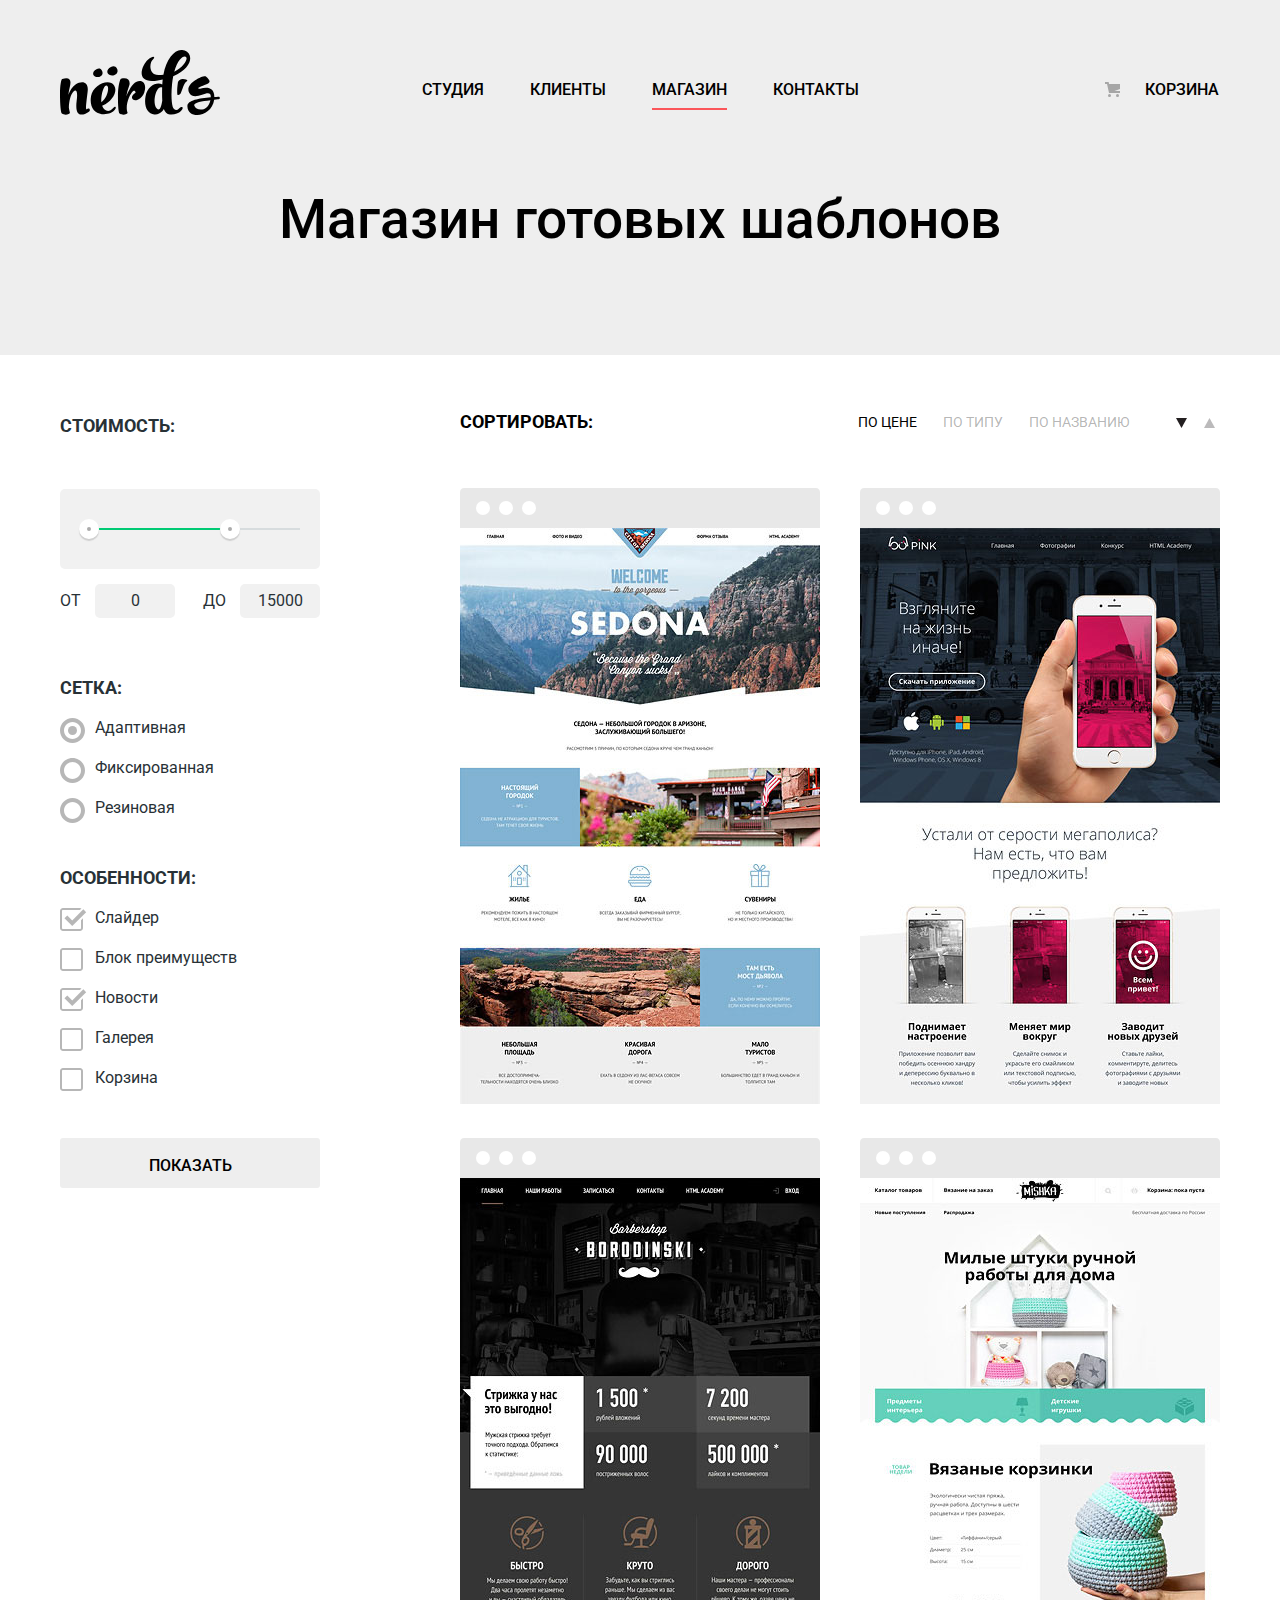
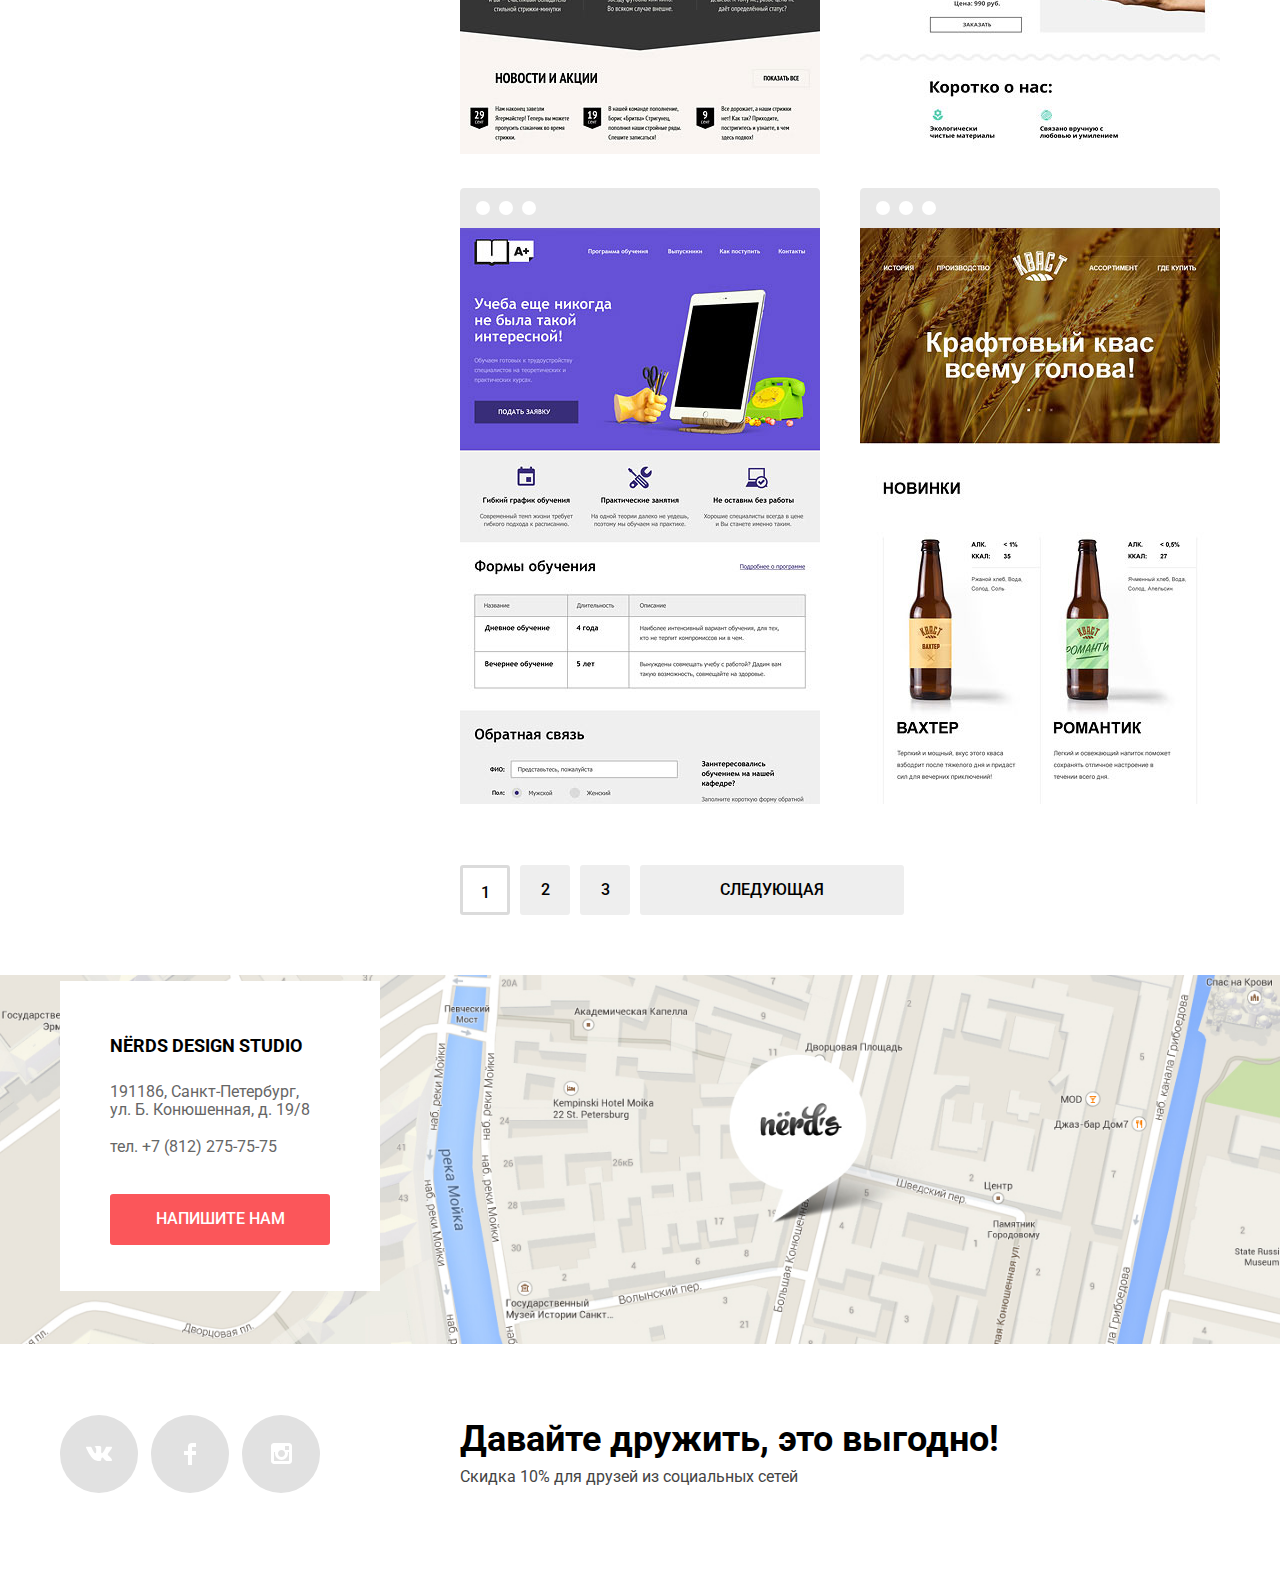
==== shop.html @ c15daa68 "+" ====
<!DOCTYPE html>
<html lang="ru">
	<head>
		<meta charset="utf-8">
		<title>HTML Academy: Нёрдс</title>
		<link href="https://fonts.googleapis.com/css?family=Roboto:400,500,700&amp;subset=cyrillic" rel="stylesheet">
		<link rel="stylesheet" href="css/normalize.css">
		<link href="css/style.css" rel="stylesheet">
	</head>
	<body>
		<header class="main-header">
			<nav class="main-navigation container">
				<a class="logo" href="index.html">
					<img src="img/index_logo.svg" width="160" height="65" alt="Логотип дизайн-студии Нёрдс">
				</a>
				<ul class="site-navigation">
					<li><a href="info.html">Студия</a></li>
					<li><a href="customers.html">Клиенты</a></li>
					<li class="site-navigation-current"><a>Магазин</a></li>
					<li><a href="contacts.html">Контакты</a></li>
				</ul>
				<ul class="user-navigation">
					<li>
						<a class="basket" href="basket.html">Корзина</a>
					</li>
				</ul>
			</nav>
		</header>

		<main>
			<div class="grey">
				<h1>Магазин готовых шаблонов</h1>
			</div>
			<div class="inner container">
				<section class="filters">
					<h2 class="visually-hidden">Фильтр товаров</h2>
					<form class="filter" method="get" action="http://echo.htmlacademy.ru">
						<fieldset>
							<legend>Стоимость:</legend>
							<div class="range-filter">
								<div class="range-controls">
									<div class="scale">
										<div class="bar" style="margin-left: 7%; width: 57%"></div>
									</div>
									<div class="toggle toggle-min"></div>
									<div class="toggle toggle-max"></div>
								</div>
								<div class="price-controls">
									<label class="min-price">от <input name="min-price" type="text" value="0"></label>
									<label class="max-price">до <input name="max-price" type="text" value="15000"></label>
								</div>
							</div>
						</fieldset>
						<fieldset>
							<legend>Сетка:</legend>
							<ul class="filter-option">
								<li>
									<input class="filter-input filter-input-radio" id="filter-adaptation" type="radio" name="grid" value="adaptation" checked>
									<label for="filter-adaptation" tabindex="0">Адаптивная</label>
								</li>
								<li>
									<input class="filter-input filter-input-radio" id="filter-fixed" type="radio" name="grid" value="fixed">
									<label for="filter-fixed" tabindex="0">Фиксированная</label>
								</li>
								<li>
									<input class="filter-input filter-input-radio" id="filter-stretchy" type="radio" name="grid" value="stretchy">
									<label for="filter-stretchy" tabindex="0">Резиновая</label>
								</li>
							</ul>
						</fieldset>
						<fieldset>
							<legend>Особенности:</legend>
							<ul class="filter-option">
								<li>
									<input class="filter-input filter-input-checkbox" id="filter-slider" type="checkbox" name="slider" checked>
									<label for="filter-slider" tabindex="0">Слайдер</label>
								</li>
								<li>
									<input class="filter-input filter-input-checkbox" id="filter-advantages" type="checkbox" name="advantages">
									<label for="filter-advantages" tabindex="0">Блок преимуществ</label>
								</li>
								<li>
									<input class="filter-input filter-input-checkbox" id="filter-news" type="checkbox" name="news" checked>
									<label for="filter-news" tabindex="0">Новости</label>
								</li>
								<li>
									<input class="filter-input filter-input-checkbox" id="filter-gallery" type="checkbox" name="gallery">
									<label for="filter-gallery" tabindex="0">Галерея</label>
								</li>
								<li>
									<input class="filter-input filter-input-checkbox" id="filter-basket" type="checkbox" name="basket">
									<label for="filter-basket" tabindex="0">Корзина</label>
								</li>
							</ul>
						</fieldset>
						<button type="submit" class="filter-button button">Показать</button>
					</form>
				</section>
			
				<section class="catalog">
					<h2 class="visually-hidden">Список шаблонов сайтов</h2>
					<div class="sorting">
						<b>Сортировать:</b>
						<a class="sorting-current">по цене</a>
						<a href="#">по типу</a>
						<a href="#">по названию</a>
						<button class="sorting-down sorting-current" type="button"><span class="visually-hidden">По убыванию</span></button>
						<button class="sorting-up" type="button"><span class="visually-hidden">По возрастанию</span></button>
					</div>
					<ul class="catalog-list">
						<li class="catalog-item">
							<span></span>
							<img src="img/sedona_preview.jpg" width="360" height="576" alt="шаблон сайта Sedona">
							<div class="catalog-buy-item">
								<h3><a href="#">Sedona</a></h3>
								<p>
								Информационный сайт для туристов
								</p>
								<p class="button button-price">9 900 руб.</p>
							</div>
						</li>
						<li class="catalog-item">
							<span></span>	
							<img src="img/pink_app_preview.jpg" width="360" height="576" alt="шаблон сайта Pink App">
							<div class="catalog-buy-item">
								<h3><a href="#">Pink</a></h3>
								<p>Продуктовый лендинг приложения для iOS и Android</p>
								<p class="button button-price">9 900 руб.</p>
							</div>
						</li>
						<li class="catalog-item">
							<span></span>
							<img src="img/barbershop_preview.jpg" width="360" height="576" alt="шаблон сайта Barbershop">
							<div class="catalog-buy-item">
								<h3><a href="#">Barbershop</a></h3>
								<p>Сайт салоны красоты. Для мужчин, да.
								</p>
								<p class="button button-price">9 900 руб.</p>
							</div>
						</li>
						<li class="catalog-item">
							<span></span>
							<img src="img/mishka_preview.jpg" width="360" height="576" alt="шаблон сайта Mishka">
							<div class="catalog-buy-item">
								<h3><a href="#">Mishka</a></h3>
								<p>
								Интернет-магазин вязанных игрушек
								</p>
								<p class="button button-price">9 900 руб.</p>
							</div>
						</li>
						<li class="catalog-item">
							<span></span>
							<img src="img/a_plus_preview.jpg" width="360" height="576" alt="шаблон сайта A Plus">
							<div class="catalog-buy-item">
								<h3><a href="#">A Plus</a></h3>
								<p>
								Лендинг курсов повышения квалификации
								</p>
								<p class="button button-price">9 900 руб.</p>
							</div>
						</li>
						<li class="catalog-item">
							<span></span>
							<img src="img/kvast_preview.jpg" width="360" height="576" alt="шаблон сайта Кваст">
							<div class="catalog-buy-item">
								<h3><a href="#">Кваст</a></h3>
								<p>
								Промо-сайт производителя крафтового кваса
								</p>
								<p class="button button-price">9 900 руб.</p>
							</div>
						</li>
					</ul>
					<ul class="pagination-list">
						<li class="pagination-item-current"><a>1</a></li>
						<li><a href="#">2</a></li>
						<li><a href="#">3</a></li>
						<li class="next"><a href="#">Следующая</a></li>
					</ul>
				</section>
			</div>
		</main>

		<footer class="main-footer">
			<section class="contacts">
				<div class="footer-map">
					<img src="img/map_contacts.jpg" width="1440" height="415" alt="Карта">
				</div>
				<div class="container">
					<div class="footer-contacts">
						<b>Nёrds Design Studio</b>
						<p>
						191186, Санкт-Петербург,<br>
						ул. Б. Конюшенная, д. 19/8
						</p>
						<p class="mobile">
						тел. <a href="tel:+78122757575">+7 (812) 275-75-75</a>
						</p>
						<a class="button button-contacts" href="contacts.html">Напишите нам</a>
					</div>
				</div>
			</section>
			<section class="social container">
				<div class="footer-social">
					<ul>
						<li>
							<a class="social-button" href="#">
								<span class="visually-hidden">Вконтакте</span>
								<svg xmlns="http://www.w3.org/2000/svg" width="26" height="15" viewBox="0 0 26 15">
									<path fill="#FFF" d="M16.138 11.51c.956-.309 2.18 2.04 3.483 2.939.978.681 1.727.534 1.727.534l3.473-.05s1.815-.112.957-1.554c-.071-.12-.503-1.069-2.585-3.022-2.177-2.043-1.882-1.712.739-5.244 1.597-2.153 2.236-3.468 2.036-4.028-.192-.539-1.365-.399-1.365-.399L20.69.713c-.381.001-.704.119-.851.515-.003.004-.621 1.666-1.445 3.079-1.741 2.989-2.436 3.148-2.724 2.961-.661-.433-.494-1.737-.494-2.664 0-2.897.432-4.105-.846-4.417-.427-.104-.739-.172-1.828-.182-1.392-.021-2.574 0-3.244.329-.445.223-.786.712-.579.74.26.035.843.16 1.155.586.401.552.389 1.789.389 1.789s.229 3.411-.54 3.834c-.528.29-1.25-.302-2.803-3.016-.793-1.388-1.392-2.922-1.392-2.922s-.116-.285-.326-.441c-.25-.185-.6-.244-.6-.244L.848.684S.29.7.085.946c-.182.218-.015.668-.015.668s2.909 6.881 6.203 10.347c3.02 3.182 6.452 2.971 6.452 2.971h1.555s.469-.054.709-.312c.224-.24.214-.691.214-.691s-.031-2.109.935-2.419z">
									</path>
								</svg>
							</a>
						</li>
						<li>
							<a class="social-button" href="#">
								<span class="visually-hidden">Фейсбук</span>
								<svg xmlns="http://www.w3.org/2000/svg" width="12" height="22" viewBox="0 0 12 22">
									<path fill="#FFF" d="M12 4V0H8a4 4 0 0 0-4 4v4H0v4h4v10h4V12h4V8H8V4h4z">
									</path>
								</svg>
							</a>
						</li>
						<li>
							<a class="social-button" href="#">
								<span class="visually-hidden">Инстаграм</span>
								<svg xmlns="http://www.w3.org/2000/svg" width="21" height="21" viewBox="0 0 21 21">
									<path fill="#FFF" d="M18 0H3C1.35 0 0 1.35 0 3v15c0 1.65 1.35 3 3 3h15c1.65 0 3-1.35 3-3V3c0-1.65-1.35-3-3-3zm-7.5 7c1.93 0 3.5 1.57 3.5 3.5S12.43 14 10.5 14 7 12.43 7 10.5 8.57 7 10.5 7zM18 18H3V9h1.181A6.504 6.504 0 0 0 4 10.5a6.5 6.5 0 1 0 13 0 6.45 6.45 0 0 0-.181-1.5H18v9zm0-11h-4V3h4v4z">
									</path>
								</svg>
							</a>
						</li>
					</ul>
				</div>
				<div class="footer-social-slogan">
					<b>Давайте дружить, это выгодно!</b>
					<p>Скидка 10% для друзей из социальных сетей</p>
				</div>
			</section>
		</footer>
		
		<section class="modal modal-write-us">
			<h2>Напишите нам</h2>
			<form class="write-us-form" action="https://echo.htmlacademy.ru" method="post">
				<p class="write-us-item">
					<label for="write-us-name">Ваше имя:</label>
					<input id="write-us-name" type="text" name="name" value="" placeholder="Представьтесь, пожалуйста">
				</p>
				<p class="write-us-item">
					<label for="write-us-mail">Ваш e-mail:</label>
					<input id="write-us-mail" type="email" name="mail" value="" placeholder="Для отправки ответа">
				</p>
				<p class="write-us-item">
					<label for="text-field">Текст письма:</label>
					<textarea name="text" id="text-field" rows="6" placeholder="В свободной форме"></textarea>
				</p>
				<button class="button" type="submit">Отправить</button>
			</form>
			<button class="modal-close" type="button"><span class="visually-hidden">Закрыть</span></button>
		</section>
	</body>
</html>
---- css/style.css ----
html,
body {
	margin: 0;
	padding: 0;

	font-family: "Roboto", Arial, sans-serif;
	font-size: 16px;
	line-height: 24px;
	font-weight: 400;
	color: #283136;
	
	background-color: #ffffff;
}

a {
	text-decoration: none;
}

img {
	max-width: 100%;
	height: auto;
}

.visually-hidden:not(:focus):not(:active),
input[type="checkbox"].visually-hidden,
input[type="radio"].visually-hidden {
	position: absolute;

	width: 1px;
	height: 1px;
	margin: -1px;
	border: 0;
	padding: 0;

	white-space: nowrap;

	clip-path: inset(100%);
	clip: rect(0 0 0 0);
	overflow: hidden;
}

.main-header {
	padding-top: 50px;
	background-color: #eeeeee;
}

.main-navigation {
	display: flex;
	flex-direction: row;
	align-items: flex-start;
	font-size: 16px;
	line-height: 30px;
	font-weight: 500;
	color: #000000;
	text-transform: uppercase;
}

.logo:hover,
.logo:focus {
	opacity: 0.8;
}

.logo:active {
	opacity: 0.3;
}

.site-navigation,
.user-navigation {
	list-style: none;
	margin: 0;
	padding: 0;
}

.site-navigation {
	display: flex;
	flex-wrap: wrap;
	width: 660px;
	padding-left: 179px;
}

.user-navigation {
	display: flex;
	max-width: 160px;
	margin-left: auto;
}

.site-navigation-current {
	position: relative;
}

.site-navigation-current:after {
	content: "";
	position: absolute;
	display: block;
	bottom: 20px;
	left: 23px;
	right: 23px;
	border-bottom: 2px solid #fb565a;
}

.site-navigation a,
.user-navigation a {
	display: block;
	padding: 25px 23px;

	vertical-align: middle;
	color: #000000;
}

.site-navigation a[href]:hover,
.site-navigation a[href]:focus,
.user-navigation a[href]:hover,
.user-navigation a[href]:focus {
	color: #fb565a;
}

.site-navigation a[href]:active,
.user-navigation a[href]:active {
	color: rgba(0,0,0,0.3);
}

.user-navigation .basket {
	position: relative;
	padding-left: 85px;
}

.basket::before {
	content: "";

	position: absolute;
	top: 31.5px;
	left: 45px;
	
	width: 15px;
	height: 15px;

	background-image: url("../img/cart-icon.svg");
	background-repeat: no-repeat;
	background-position: 0 0;
}

.container {
	width: 1160px;
	margin: 0 auto;
	padding: 0 20px;
}

.container h1 {
	font-size: 55px;
	line-height: 55px;
	font-weight: 500;
	color: #000000;
	background-color: #eeeeee;
	text-align: center;
}

.slider {
	position:relative;
	width:1160px;
	min-height:415px;
	margin:0 auto;
	margin-bottom: 80px;
}

.slider input {
	font-family: inherit;
}

.slider input[type=radio] {
	position:absolute;
	opacity:0;
}
.slider-controls {
	position:absolute;
	bottom:105px;
	left:50%;
	width:200px;
	height:10px;
	margin-left:-100px;
	text-align:center;
	z-index:1000;
}

.slider-controls label {
	display:inline-block;
	margin:0 6.5px;
	vertical-align:top;
	border-radius:50%;
	cursor:pointer;
	background-image: url("../img/radio_out_slider.png");
	width: 18px;
	height: 18px;
	background-repeat: no-repeat;
	background-position: 0 0;
}

#btn-1:checked ~ .slider-controls label[for="btn-1"],
#btn-2:checked ~ .slider-controls label[for="btn-2"],
#btn-3:checked ~ .slider-controls label[for="btn-3"] { 
	background-image: url("../img/radio_in_slider.png");
	width: 18px;
	height: 18px;
	background-repeat: no-repeat;
	background-position: 0 0;
}

.slide {
	min-height: 415px;
	top:0;
	left:0;
	width:100%;
	overflow:hidden;
}

.slide-text {
	width:560px;
	padding:62px 0;
	color:#283136;
}

.slide-title {
	font-size: 55px;
	line-height: 55px;
	font-weight: bold;
	color: #000000;
	padding-bottom: 10px;
}

.slide .btn {
	display:block;
	width:240px;
	padding:16px 0;
	margin-top:40px;
	font-family: inherit;
	font-size: 16px;
	line-height: 18px;
	font-weight: 500;
	font-size:16px;
	color:white;
	text-transform:uppercase;
	text-align:center;
	text-decoration:none;
	background:#fb565a;
	border-radius:3px;
}

.btn:hover,
.btn:focus {
	background-color: #e74246;
}

.btn:active {
	background-color: #d7373b;
	color: rgba(255,255,255,0.3);
	box-shadow: 0 3px 0 rgba(0,1,1,0.1) inset;
}

.slide:nth-child(1) {
	background-image:url("../img/nerds_index_slide1.png");
	background-repeat:no-repeat;
	background-position:99% -17px;
}

.slide:nth-child(2) {
	background-image:url("../img/nerds_index_slide2.png");
	background-repeat:no-repeat;
	background-position:99% 10px;
}

.slide:nth-child(3) {
	background-image:url("../img/nerds_index_slide3.png");
	background-repeat:no-repeat;
	background-position:99% 0;
}

.slide {
	display:none;
}

#btn-1:checked ~ .slides .slide:nth-child(1) { 
	display: block;
}

#btn-2:checked ~ .slides .slide:nth-child(2) { 
	display: block;
}

#btn-3:checked ~ .slides .slide:nth-child(3) { 
	display: block;
}

.button {
	display: inline-block;
	font-size: 16px;
	line-height: 18px;
	font-weight: 500;
	text-align: center;
	vertical-align: middle;
	color: #ffffff;
	text-transform: uppercase;
	border: none;
	border-radius: 3px;
	background-color: #fb565a;
}

.button button {
	font-family: inherit;
}

.button:hover,
.button:focus {
	background-color: #e74246;
}

.button:active {
	background-color: #d7373b;
	color: rgba(255,255,255,0.3);
	box-shadow: 0 3px 0 rgba(0,1,1,0.1) inset;
}

.inner {
	display: flex;
	flex-wrap: wrap;
}

.grey {
	background-color: #eeeeee;
	text-align: center;
	margin: 0;
	padding: 0;
	height: 225px;
	width: 100%;
}

.grey h1 {
	font-size: 55px;
	line-height: 55px;
	font-weight: 500;
	color: #000000;
	padding: 0;
	margin: 0;
	padding-top: 62px;
	padding-right: 1px;
}

.index-columns {
	display: flex;
	justify-content: space-between;
	border-bottom: 2px solid #eeeeee;
}

.services {
	width: 1160px;
	padding-bottom: 80px;
	border-bottom: 2px solid #eeeeee;
}

.services-list {
	display: flex;
	flex-direction: row;
	justify-content: flex-start;
	margin: 0;
	padding: 0;
	

	list-style: none;
}

.services-item {
	width: 300px;
	text-align: left;
}

.services-item:not(.site) {
	margin-left: 100px;
}

.services-item h3 {
	margin: 0;
	padding-top: 170px;
	padding-bottom: 16px;
	font-size: 24px;
	line-height: 30px;
	font-weight: bold;
	color: #000000;
	text-transform: uppercase;
}

.services-item p {
	margin: 0;
	padding: 0;
	padding-bottom: 34px;
	width: 260px;
}

.site {
	background: url("../img/illustration1.jpg"), linear-gradient(#ff595d 146px, transparent 146px);
	background-position: top center;
	background-repeat: no-repeat;

}

.application {
	background: url("../img/illustration2.jpg"), linear-gradient(#00ca74 146px, transparent 146px);
	background-position: top center;
	background-repeat: no-repeat;
}

.application .button,
.present .button,
.site .button {
	display: block;
	width: 160px;
	padding:15.5px 0;
	font-size:16px;
	color:white;
	text-transform:uppercase;
	text-align:center;
	text-decoration:none;
	border-radius:3px;
}

.application .button {
	background-color: #00ca74;
}

.application .button:hover,
.application .button:focus {
	background-color: #00bc6c;
}

.application .button:active {
	background-color: #00aa62;
	color: rgba(255,255,255,0.3);
}

.present {
	background: url("../img/illustration3.jpg"), linear-gradient(#efc849 146px, transparent 146px);
	background-position: top center;
	background-repeat: no-repeat;
}

.present .button {
	background-color: #efc84a;
}

.present .button:hover,
.present .button:focus {
	background-color: #eab534;
}

.present .button:active {
	background-color: #e5a722;
	color: rgba(255,255,255,0.3);
}

.rules {
	width: 660px;
	padding: 0;
	margin-bottom: 50px;
}

.rules b {
	display: inline-block;
	font-size: 45px;
	line-height: 45px;
	font-weight: 500;
	color: #000000;
	margin: 0;
	padding-top: 75px;
	padding-bottom: 15px;
}

.rules-work  {
	list-style: none;
	padding: 0;
	margin: 0;
	margin-top: 25px;
}

.rules-work li {
	position: relative;
	padding-left: 37px;
	padding-bottom: 23px;
}

.rules-work li::before {
	content: "";

	position: absolute;
	top: 12px;
	left: 0;

	width: 25px;
	height: 2px;

	background-image: url("../img/bullit.png");
	background-repeat: no-repeat;
	background-position: 0 0;
}

.rules p {
	padding-bottom: 10px;
}

.rules h4,
.statistic h4 {
	color: #000000;
	text-transform: uppercase;
	padding: 0;
	margin-top: 30px;
}

.statistic {
	width: 360px;
	padding-top: 40px;
	margin-bottom: 53px;
}

.statistic h4 {
	text-align: center;
}

.statistic-information {
	border: none;
	border-collapse: collapse;
}

.statistic-information td {
	font-size: 45px;
	font-weight: bold;
	color: #000000;
	padding-top: 30px;
	padding-right: 18px;
	margin: 0;
}

.statistic-information th {
	font-size: 16px;
	line-height: 18px;
	font-weight: 400;
	color: #283136;
	text-align: left;
	margin: 0;
	padding: 0;
	padding-top: 30px;
	padding-left: 1px;
	
}

.statistic sup {
	font-size: 63%;
	line-height: 0;
	position: relative;
	vertical-align: baseline;
}

.partners {
	margin: 0;
	padding: 0;
	height: 180px;
	width: 1160px;
}

.index-columns .partners {
	padding: 0;
}

.partners-list {
	list-style: none;
	display: flex;
	justify-content: space-between;
	
	margin: 0;
	padding: 0;
}

.partners-list li:nth-child(1),
.partners-list li:nth-child(2),
.partners-list li:nth-child(3) {
	position: relative;
}

.partners-list li:nth-child(1)::after,
.partners-list li:nth-child(2)::after,
.partners-list li:nth-child(3)::after {
	content: "";
	position: absolute;
	width: 2px;
	height: 52px;
	background-color: #efefef;
	right: -21px;
	top: 64px;
}

.partners-item a {
	list-style: none;
	opacity: 0.2;
}

.partners-item a:hover,
.partners-item a:focus {
	opacity: 1;
}

.partners-item a:active {
	opacity: 0.1;
}

.filters {
	width: 260px;
	padding: 0;
	margin: 0;
	padding-top: 56px;
	padding-bottom: 0;
}

.filter {
	padding: 0;
	margin: 0;
}

.range-filter {
	width: 260px;
	margin: 0;
	padding: 0;
	padding-top: 33px;
	padding-bottom: 55px;
}

.range-controls {
	position: relative;
	height: 41px;
	padding-top: 39px;
	padding-right: 20px;
	padding-left: 20px;
	margin-bottom: 15px;
	border-radius: 5px;
	background: #f1f1f1;
}

.range-controls .scale {
	height: 2px;
	background: #d7dcde;
}

.range-controls .bar {
	width: 70%;
	height: 2px;
	background: #00ca74;
}

.range-controls .toggle {
	position: absolute;
	top: 30px;
	left: 0px;
	width: 4px;
	height: 4px;
	cursor: pointer;
	border: 8px solid #fff;
	border-radius: 50%;
	background: #ababab;
	box-shadow: 0 2px 1px 0 #cfcfcf;
}

.range-controls .toggle-min {
	left: 19px;
}

.range-controls .toggle-max {
	left: 160px;
}

.price-controls {
	font-size: 0;
}

.price-controls label {
	font-size: 16px;
	display: inline-block;
	width: 50%;
	text-transform: uppercase;
}

.max-price {
	text-align: right;
}

.price-controls input {
	font-family: "Roboto", "Arial", sans-serif;
	font-size: 16px;
	width: 60px;
	margin-left: 10px;
	padding: 8px 10px;
	text-align: center;
	color: #283136;
	border: none;
	border-radius: 5px;
	background: #f1f1f1;
}

.filter input {
	font-family: inherit;
}

.filter button {
	font-family: inherit;
}

.filter fieldset {
	border: none;
	padding: 0;
	margin: 0;
}

.filter legend {
	font-size: 18px;
	line-height: 30px;
	font-weight: bold;
	text-transform: uppercase;
	margin: 0;
	padding: 0;
	padding-bottom: 15px;
}

.filter .filter-option {
	list-style: none;
	font-size: 16px;
	font-weight: 400;
	line-height: 20px;
	margin: 0;
	padding: 0;
	padding-bottom: 25px;
}


.filter-input {
	font: inherit;
	color: #283136;
}

.filter label:hover {
	color: #000000;
}

.filter-input:disabled + label {
	color: rgba(40,49,54,0.3);
}

.filter-option li {
	padding: 0;
	margin: 0;
	padding-bottom: 20px;
}

.filter-option input[type="radio"] {
	display: none;
}

.filter-option input[type="checkbox"] {
	display: none;
}

.filter-option label {
	position: relative;
	padding-left: 35px;
}

.filter-option input[type="radio"] + label::before {
	content: "";
	position: absolute;
	display: block;
	padding: 0;
	margin:0;
	vertical-align:top;
	cursor:pointer;
	background-image: url("../img/radio_off.svg");
	width: 25px;
	height: 25px;
	background-repeat: no-repeat;
	background-position: 0 0;
	opacity: 0.4;
}

.filter-option input[type="radio"]:checked + label::before {
	content: "";
	position: absolute;
	display: block;
	padding: 0;
	margin:0;
	vertical-align:top;
	cursor:pointer;
	background-image: url("../img/radio_on.svg");
	width: 25px;
	height: 25px;
	background-repeat: no-repeat;
	background-position: 0 0;
	opacity: 0.4;
}

.filter-option input[type="checkbox"] + label::before {
	content: "";
	position: absolute;
	display: block;
	padding: 0;
	margin:0;
	vertical-align:top;
	cursor:pointer;
	background-image: url("../img/checkbox-off.svg");
	width: 27px;
	height: 23px;
	background-repeat: no-repeat;
	background-position: 0 0;
	opacity: 0.4;
}

.filter-option input[type="checkbox"]:checked + label::before {
	content: "";
	position: absolute;
	display: block;
	padding: 0;
	margin:0;
	vertical-align:top;
	cursor:pointer;
	background-image: url("../img/checkbox-on.svg");
	width: 27px;
	height: 23px;
	background-repeat: no-repeat;
	background-position: 0 0;
	opacity: 0.4;
}

.filter-option input[type="radio"]+ label:hover::before,
.filter-option input[type="radio"]:checked + label:hover::before,
.filter-option input[type="checkbox"] + label:hover::before,
.filter-option input[type="checkbox"]:checked + label:hover::before {
opacity: 1;
}

.filter button {
	outline: none;
}

.filter-button {
	display: inline-block;
	width: 260px;
	height: 50px;
	color: #000;
	background-color: #eee;
	font-size: 16px;
	line-height: 18px;
	font-weight: 500;
	text-align: center;
	vertical-align: middle;
	padding: 0;
	margin: 0;
	padding-top: 5px;
	margin-top: 5px;
	border: none;
}

.filter-button:hover,
.filter-button:focus {
	background-color: #dfdfdf;
}

.filter-button:active {
	background-color: #d5d5d5;
	color: rgba(0,0,0,0.3);
	box-shadow: 0 3px 0 rgba(0,1,1,0.1) inset;
	outline: none;
}

.sorting {
	display: flex;
	flex-direction: row;
	padding: 0;
	margin: 0;
	padding-bottom: 30px;
}

.sorting button {
	font-family: inherit;
	border: none;
	background-color: transparent;
	margin-top: 5px;
}

.sorting-down {
	background-image: url("../img/icon_down_dir.svg");
	background-position: 0 0;
	background-repeat: no-repeat;
	margin-left: 20px;
}

.sorting-up {
	background-image: url("../img/icon_up_dir.svg");
	background-position: 0 0;
	background-repeat: no-repeat;
	opacity: 0.3;
	margin-left: 16px;
}

.sorting b {
	font-size: 18px;
	line-height: 18px;
	font-weight: bold;
	color: #000000;
	text-transform: uppercase;
	margin-right: 265px;
}

.sorting a {
	display: inline-block;
	font-size: 14px;
	line-height: 18px;
	font-weight: 400;
	color: rgba(0,0,0,0.3);
	text-transform: uppercase;
	margin-right: 26px;
}

@media screen and (-ms-high-contrast: active), (-ms-high-contrast: none) {
	.sorting a {
	letter-spacing: -0.02em;
	}
}

.sorting a.sorting-current,
.sorting-current {
	color: rgba(0,0,0,1);
}

.sorting a[href]:hover,
.sorting a[href]:focus {
	color: rgba(0,0,0,0.6);
}

.sorting a[href]:active {
	color: #000000;
}

.catalog {
	display: flex;
	flex-direction: column;
	width: 760px;
	padding: 0;
	margin: 0;
	margin-left: auto;
	padding-top: 58px;
}

.catalog-list {
	list-style: none;
	display: flex;
	flex-wrap: wrap;
	justify-content: space-between;
	align-items: stretch;
	padding: 0;
	margin: 0;
}

.catalog-item {
	position: relative;
	width: 360px;
	margin: 0;
	padding: 0;
	margin-top: 27px;
}

.catalog-item:nth-child(odd) {
	margin-right: 20px;
}

.catalog-item span {
	position: absolute;
	width: 360px;
	height: 40px;
	background-image: url("../img/browser.svg");
	background-position: 0 0;
	background-repeat: no-repeat;
	left: 0px;
	top: 0px;
	opacity: 0.12;
}

.catalog-item img {
	padding: 0;
	padding-top: 40px;
	height: 576px;
	margin: 0;
}

.catalog-buy-item {
	display: none;
	position: absolute;
	min-height: 231px;
	background-color: #eeeeee;
	text-align: center;
	bottom: 6px;
	left: 0;
	right: 0;
}

.catalog-item:hover .catalog-buy-item {
	display: block;
	opacity: 1;
}

.catalog-item:hover span {
	opacity: 1;
}

.catalog-buy-item h3 {
	font-size: 18px;
	line-height: 30px;
	font-weight: bold;
	color: #000000;
	padding: 0;
	margin: 0;
	margin-top: 26px;
	
	text-transform: uppercase;
}

.catalog-buy-item p {
	font-size: 16px;
	line-height: 18px;
	font-weight: 400;
	margin: 0 auto;
	padding: 0;
	margin-top: 13px;
	width: 200px;
}

.catalog-buy-item a {
	color: #000000;
}

.catalog-buy-item .button-price {
	display: inline-block;
	width: 200px;
	height: 32px;
	font-size:16px;
	line-height: 18px;
	font-weight: 500;
	text-align: center;
	vertical-align: middle;
	margin-top: 10px;
	border: none;
	background-color: #fb565a;
	border-radius: 3px;
	color: #fff;
	margin-top: 31px;
	padding-top: 20px;
}

.pagination-list {
	list-style: none;
	display: flex;
	flex-direction: row;
	width: 460px;
	padding: 0;
	margin: 0;
	padding-top: 54px;
}

.pagination-list li {
	padding: 0;
	margin: 0;
	margin-right: 10px;
}

.pagination-list .next a {
	padding: 0 80px;
}

.pagination-list a{
	display: inline-block;
	font-size: 16px;
	line-height: 18px;
	font-weight: 500;
	height: 50px;
	min-width: 25px;
	color: #000000;
	background-color: #eeeeee;
	border-radius: 3px;
	padding: 0 12.5px;
	text-align: center;
	vertical-align: middle;
	line-height: 50px;
	text-transform: uppercase;
}

.pagination-list a:hover[href],
.pagination-list a:focus[href] {
	background-color: #dfdfdf;
}

.pagination-list a:active[href] {
	background-color: #d5d5d5;
	box-shadow: 0 3px 0 rgba(0,1,1,0.1) inset;
}

.pagination-item-current a {
	background-color: #fff;
	height: 44px;
	min-width: 19px;
	border: 3px solid #dbdbdb;
}

.footer-contacts b {
	font-size: 18px;
	line-height: 30px;
	font-weight: bold;
	color: #000000;
}

.main-footer .container {
	position: relative;
}

.footer-social {
	text-align: left;
	width: 260px;
}

.footer-social ul {
	display: flex;
	flex-wrap: wrap;
	flex-direction: row;
	justify-content: flex-start;
	align-items: flex-end;
	width: 300px;
	list-style: none;
	padding: 0;
	padding-top: 60px; 
	margin: 0 auto;
}

.footer-social li {
	margin-right: 13px;
}

.social {
	display: flex;
	flex-direction: row;
	justify-content: flex-start;
	align-items: center;
	padding-bottom: 70px;
}

.social-button {
	display: flex;
	align-items: center;
	justify-content: center;
	background-color: #e1e1e1;
	color: #ffffff;
	height: 78px;
	width: 78px;
	border-radius: 50%;
}

.social-button:hover,
.social-button:focus {
	background-color: #e74246;
}

.social-button:active {
	background-color: #d7373b;
	box-shadow: 0 3px 0 rgba(0,1,1,0.1) inset;
}

.social-button:active svg {
	opacity: 0.3;
}

.footer-map img {
	display: block;
	margin-left: auto;
	margin-right: auto;
	margin-top: 60px;
}

.footer-contacts {
	position: absolute;
	width: 320px;
	height: 310px;
	left: 20px;
	bottom: 53px;
	
	background-color: #fff;	
}

.footer-contacts b {
	display: block;
	font-size: 18px;
	line-height: 30px;
	font-weight: bold;
	color: #000000;
	text-transform: uppercase;
	padding: 50px 50px 20px;
}

.footer-contacts p {
	font-size: 16px;
	line-height: 18px;
	font-weight: 400;
	padding-top: 2px;
	padding-bottom: 17px;
	padding-left: 50px;
	margin: 0;
	color: #666666;
}

.first {
	padding-top: 22px;
}

.mobile a {
	color: #666666;
	text-decoration: none;
}

.button-contacts{
	display:block;
	width:220px;
	padding:16.5px 0;

	margin-left: 50px;
	margin-top: 21px;
	font-size:16px;
	color:white;
	text-transform:uppercase;
	text-align:center;
	text-decoration:none;
	background:#fb565a;
	border-radius:3px;
}

.button-contacts:hover,
.button-contacts:focus {
	background-color: #e74246;
}

.button-contacts:active {
	background-color: #d7373b;
	color: rgba(255,255,255,0.3);
	box-shadow: 0 3px 0 rgba(0,1,1,0.1) inset;
}

.footer-social-slogan {
	width: 760px;
	padding-left: 140px;
	padding-top:7px;
	text-align: left;
}

.footer-social-slogan b {
	display: block;
	font-size: 36px;
	line-height: 36px;
	font-weight: 700;
	color: #000000;
	margin-top: 70px;
}

.footer-social-slogan p {
	font-size: 16px;
	line-height: 22px;
	color: #444444;
	margin-top:9px;
}

.modal-close button {
	font-family: inherit;
}

.modal input {
	font-family: inherit;
}

.modal {
	display: none;
	color: #000000;
	background-color: #ffffff;
	box-shadow: 0 20px 0 40px #ffffff;
}

.modal h2 {
	font-size: 45px;
	line-height: 45px;
	font-weight: 500;
}

.write-us-form input,
.write-us-form textarea {
	outline: none;
}

.write-us-form input,
.write-us-form button {
	font-family: inherit;
}

.write-us-item label {
	font-size: 16px;
	line-height: 18px;
	font-weight: bold;
}

.write-us-item input,
.write-us-item textarea {
	font-size: 16px;
	line-height: 18px;
	font-weight: 400;
	
	background-color: transparent;
	border: 2px solid #d7dcde;
	border-radius: 3px;
}

.write-us-item input:hover,
.write-us-item textarea:hover {
	border-color: #b4b9bb;
}

.write-us-item input:focus,
.write-us-item textarea:focus {
	border-color: #444444;
}
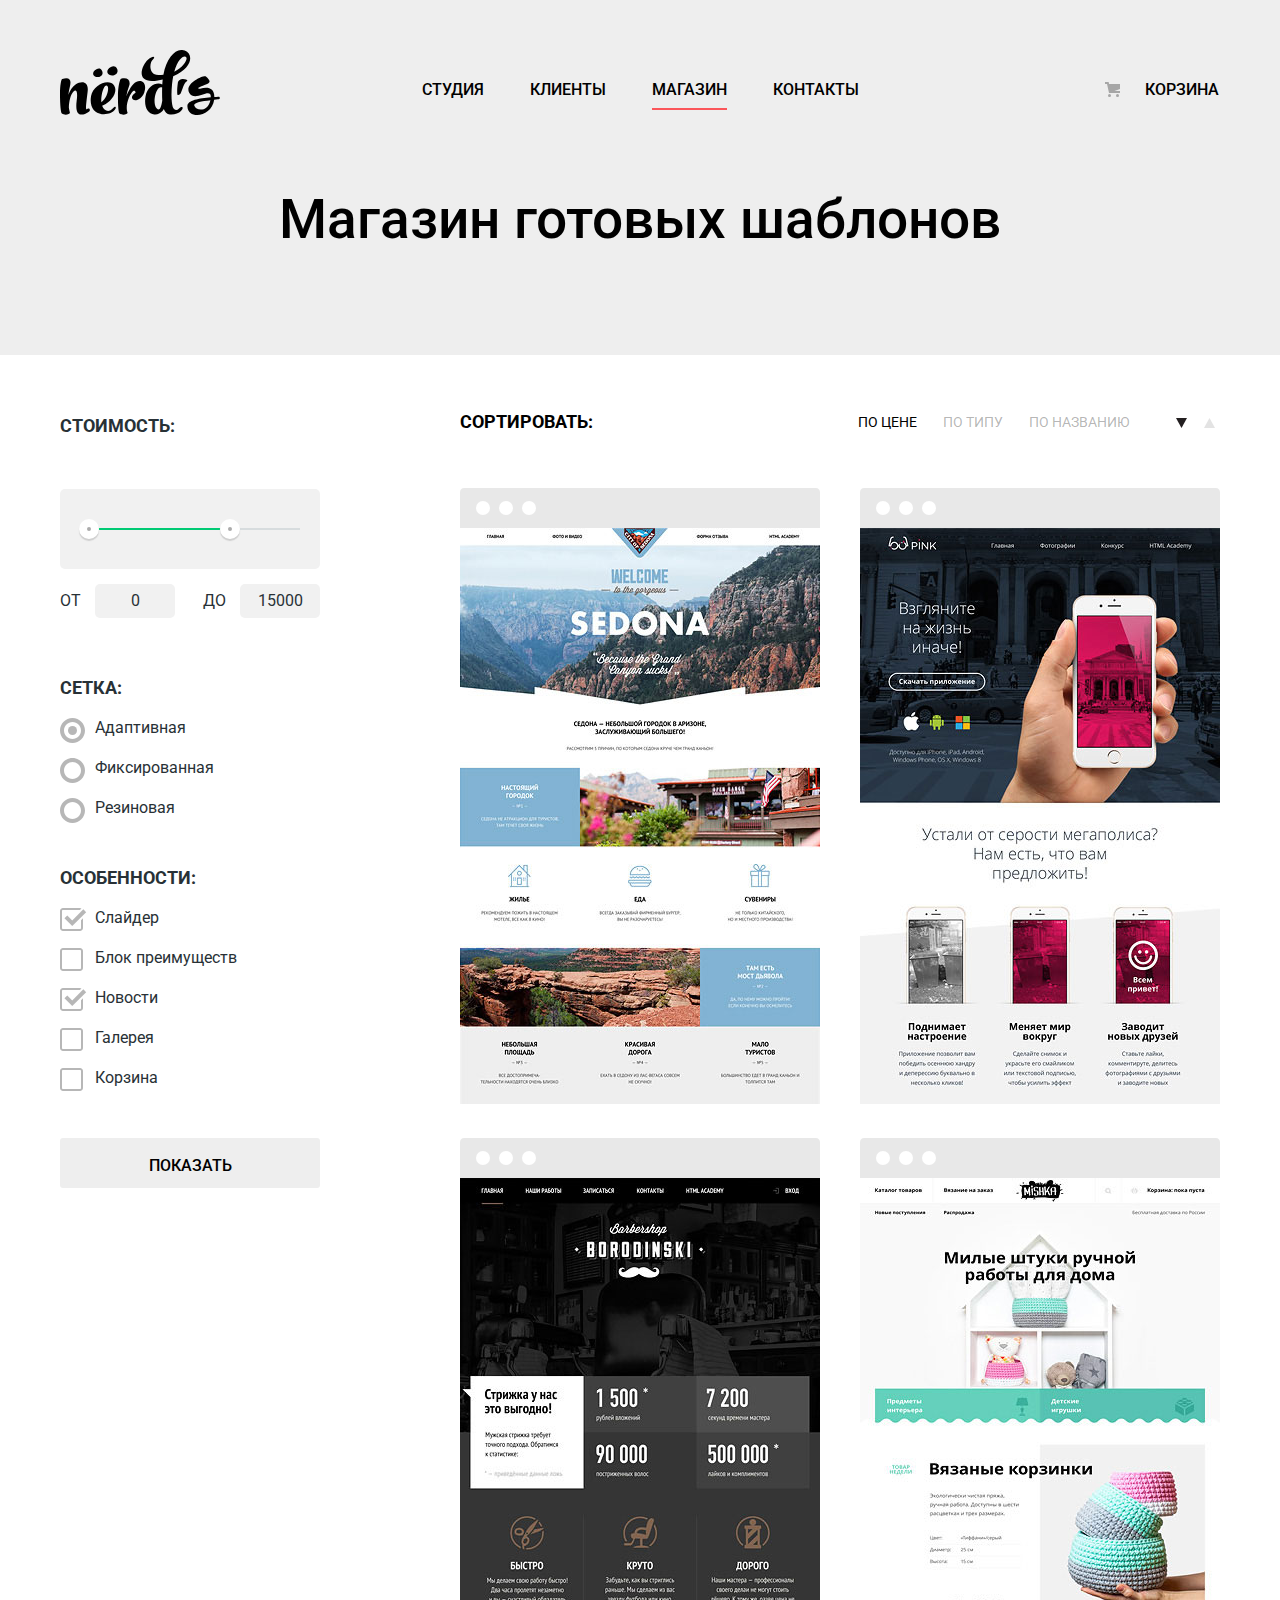
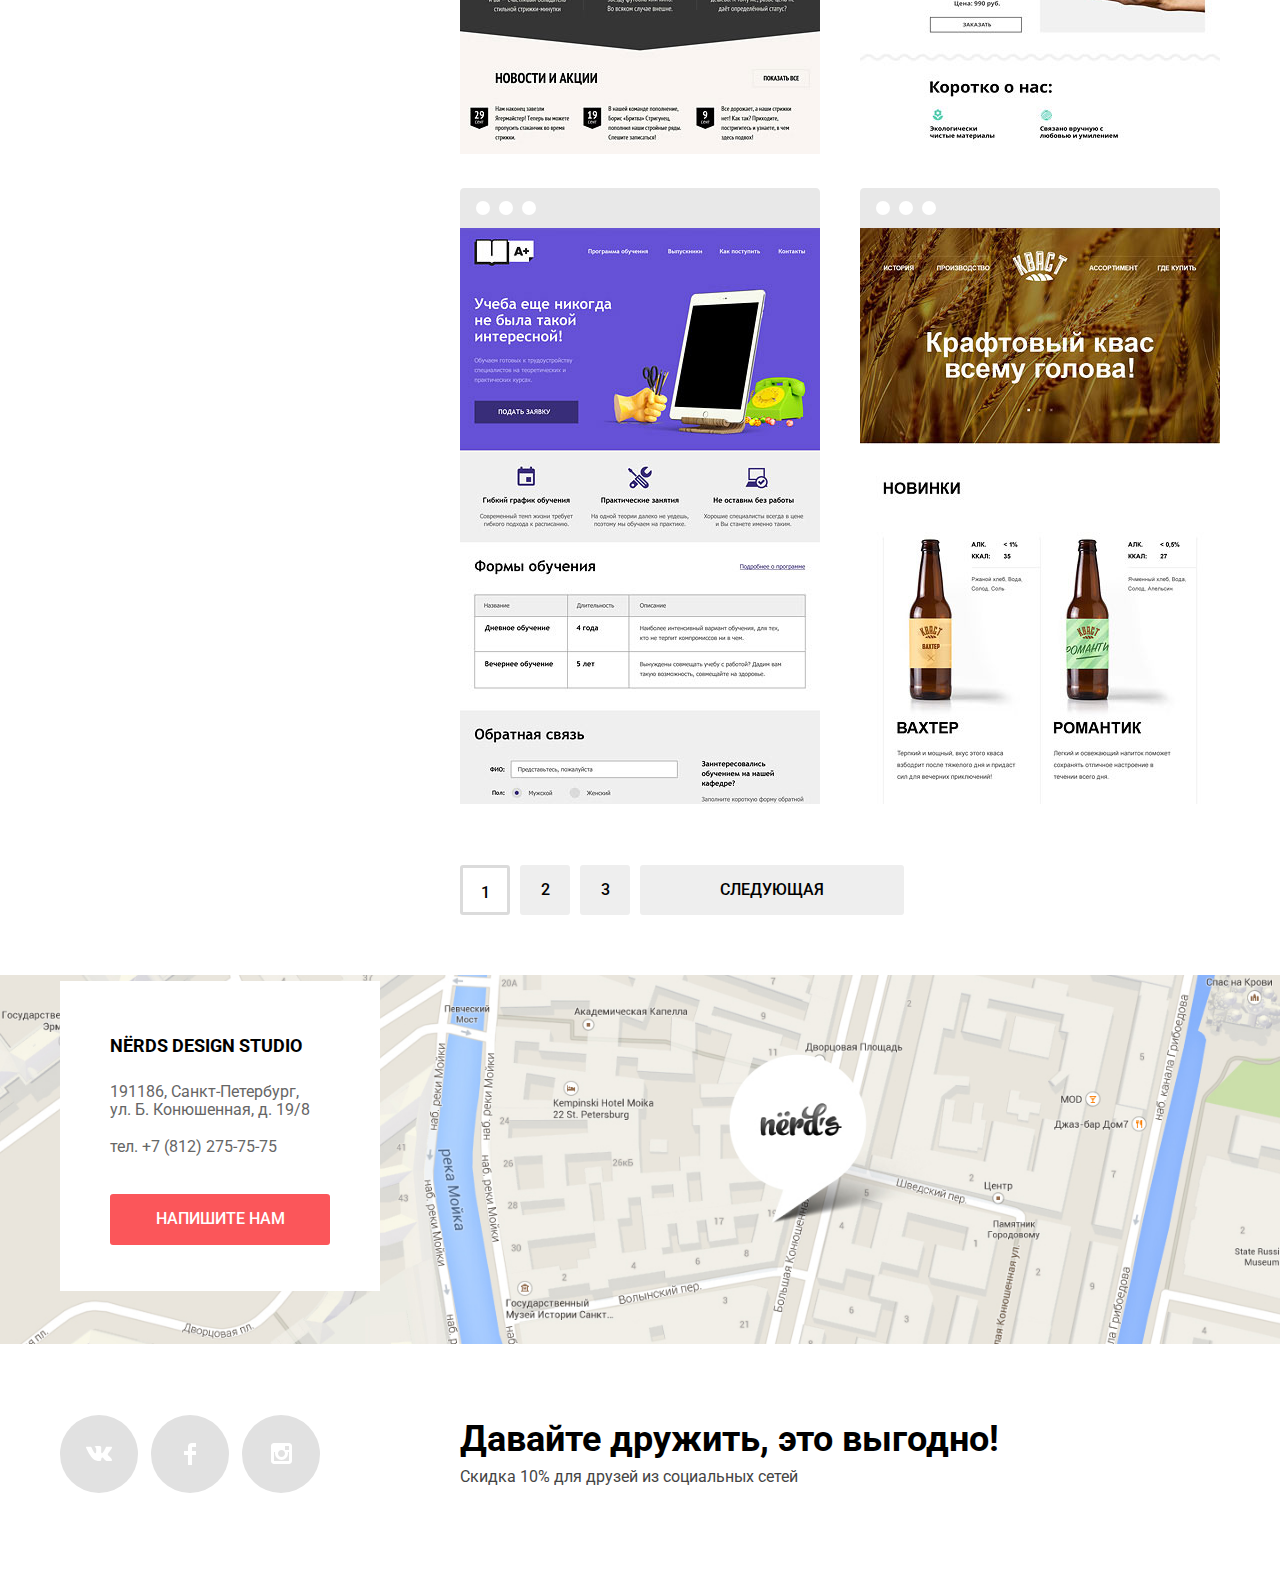
==== commit dcc7bcb2: "добавление скрипта на страницы" ====
--- a/shop.html
+++ b/shop.html
@@ -251,7 +251,7 @@
 					<label for="write-us-mail">Ваш e-mail:</label>
 					<input id="write-us-mail" type="email" name="mail" value="" placeholder="Для отправки ответа">
 				</p>
-				<p class="write-us-item">
+				<p class="write-us-item-text">
 					<label for="text-field">Текст письма:</label>
 					<textarea name="text" id="text-field" rows="6" placeholder="В свободной форме"></textarea>
 				</p>
@@ -259,5 +259,8 @@
 			</form>
 			<button class="modal-close" type="button"><span class="visually-hidden">Закрыть</span></button>
 		</section>
+		
+		<script src="js/script.js"></script>
+		
 	</body>
 </html>
--- a/css/style.css
+++ b/css/style.css
@@ -155,10 +155,10 @@
 }
 
 .slider {
-	position:relative;
-	width:1160px;
-	min-height:415px;
-	margin:0 auto;
+	position: relative;
+	width: 1160px;
+	min-height: 415px;
+	margin: 0 auto;
 	margin-bottom: 80px;
 }
 
@@ -167,26 +167,26 @@
 }
 
 .slider input[type=radio] {
-	position:absolute;
-	opacity:0;
+	position: absolute;
+	opacity: 0;
 }
 .slider-controls {
-	position:absolute;
-	bottom:105px;
-	left:50%;
-	width:200px;
-	height:10px;
-	margin-left:-100px;
-	text-align:center;
-	z-index:1000;
+	position: absolute;
+	bottom: 105px;
+	left: 50%;
+	width: 200px;
+	height: 10px;
+	margin-left: -100px;
+	text-align: center;
+	z-index: 1000;
 }
 
 .slider-controls label {
-	display:inline-block;
-	margin:0 6.5px;
-	vertical-align:top;
-	border-radius:50%;
-	cursor:pointer;
+	display: inline-block;
+	margin: 0 6.5px;
+	vertical-align: top;
+	border-radius: 50%;
+	cursor: pointer;
 	background-image: url("../img/radio_out_slider.png");
 	width: 18px;
 	height: 18px;
@@ -884,6 +884,8 @@
 	border: none;
 	background-color: transparent;
 	margin-top: 5px;
+	opacity: 0.12;
+	outline: none;
 }
 
 .sorting-down {
@@ -897,8 +899,19 @@
 	background-image: url("../img/icon_up_dir.svg");
 	background-position: 0 0;
 	background-repeat: no-repeat;
-	opacity: 0.3;
 	margin-left: 16px;
+}
+
+.sorting-down:hover,
+.sorting-down:focus,
+.sorting-up:hover,
+.sorting-up:focus {
+	opacity: 0.6;
+}
+
+.sorting-down:active,
+.sorting-up:active {
+	opacity: 1;
 }
 
 .sorting b {
@@ -929,6 +942,10 @@
 .sorting a.sorting-current,
 .sorting-current {
 	color: rgba(0,0,0,1);
+}
+
+.sorting-down.sorting-current {
+	opacity: 1;
 }
 
 .sorting a[href]:hover,
@@ -1272,45 +1289,138 @@
 	margin-top:9px;
 }
 
-.modal-close button {
+.modal {
+	position: fixed;
+	color: #000000;
+
+	background-color: #ffffff;
+	box-shadow: 0 30px 50px rgba(0, 0, 0, 0.7);
+	
+	z-index: 2000;
+}
+
+.modal-write-us {
+	bottom: 180px;
+	left: 50%;
+	margin-left: -480px;
+	width: 760px;
+	padding: 68px 100px 83px 100px;
+	
+	display: none;
+}
+
+.modal h2 {
 	font-family: inherit;
-}
-
-.modal input {
-	font-family: inherit;
-}
-
-.modal {
-	display: none;
-	color: #000000;
-	background-color: #ffffff;
-	box-shadow: 0 20px 0 40px #ffffff;
-}
-
-.modal h2 {
 	font-size: 45px;
 	line-height: 45px;
 	font-weight: 500;
-}
-
-.write-us-form input,
-.write-us-form textarea {
+	margin: 0;
+	padding: 0;
+	margin-bottom: 41px;
+}
+
+.modal-close {
+	position: absolute;
+	top: 78px;
+	right: 90px; 
+	
+	width: 21px;
+	height: 21px;
+	
+	font-size: 0;
+	
+	background-image: url("../img/close_cross.svg");
+	background-position: 0 0;
+	background-repeat: no-repeat;
+	background-color: #fff;
+	opacity: 0.3;
+	border: 0;
+	
+	cursor: pointer;
+	
 	outline: none;
 }
 
-.write-us-form input,
-.write-us-form button {
-	font-family: inherit;
-}
-
-.write-us-item label {
+.modal-close:hover,
+.modal-close:focus {
+	opacity: 1;
+}
+
+.modal-close:active {
+	opacity: 0.1;
+}
+
+.write-us-form {
+	display: flex;
+	flex-wrap: wrap;
+	justify-content: space-between;
+}
+
+.write-us-item {
+	width: 360px;
+	margin: 0;
+	margin-bottom: 35px;
+}
+
+.write-us-item-text {
+	width: 760px;
+	margin: 0;
+	margin-bottom: 35px;
+}
+
+.write-us-item label,
+.write-us-item-text label {
+	display: block;
 	font-size: 16px;
 	line-height: 18px;
 	font-weight: bold;
+	margin-bottom: 8px;
+}
+
+.write-us-form input {
+	box-sizing: border-box;
+	width: 360px;
+	padding: 14px 14px;
+	margin: 0;
+}
+
+.write-us-form textarea {
+	box-sizing: border-box;
+	width: 760px;
+	padding: 11px 14px 12px;
+	margin: 0;
+}
+
+.write-us-form .button {
+	display: block;
+	width: 260px;
+	font-family: inherit;
+	padding: 16px 0;
+	outline: none;
+	background:#fb565a;
+	cursor: pointer;
+	margin-top: 8px;
+}
+
+.write-us-form .button:hover,
+.write-us-form .button:focus {
+	background-color: #e74246;
+}
+
+.write-us-form .button:active {
+	background-color: #d7373b;
+	color: rgba(255,255,255,0.3);
+	box-shadow: 0 3px 0 rgba(0,1,1,0.1) inset;
+}
+
+.write-us-form input,
+.write-us-item-text textarea,
+.write-us-form button {
+	font-family: inherit;
 }
 
 .write-us-item input,
-.write-us-item textarea {
+.write-us-item-text textarea {
 	font-size: 16px;
 	line-height: 18px;
 	font-weight: 400;
@@ -1318,14 +1428,19 @@
 	background-color: transparent;
 	border: 2px solid #d7dcde;
 	border-radius: 3px;
+	outline: none;
 }
 
 .write-us-item input:hover,
-.write-us-item textarea:hover {
+.write-us-item-text textarea:hover {
 	border-color: #b4b9bb;
 }
 
 .write-us-item input:focus,
-.write-us-item textarea:focus {
+.write-us-item-text textarea:focus {
 	border-color: #444444;
+}
+
+.modal-show {
+	display: block;
 }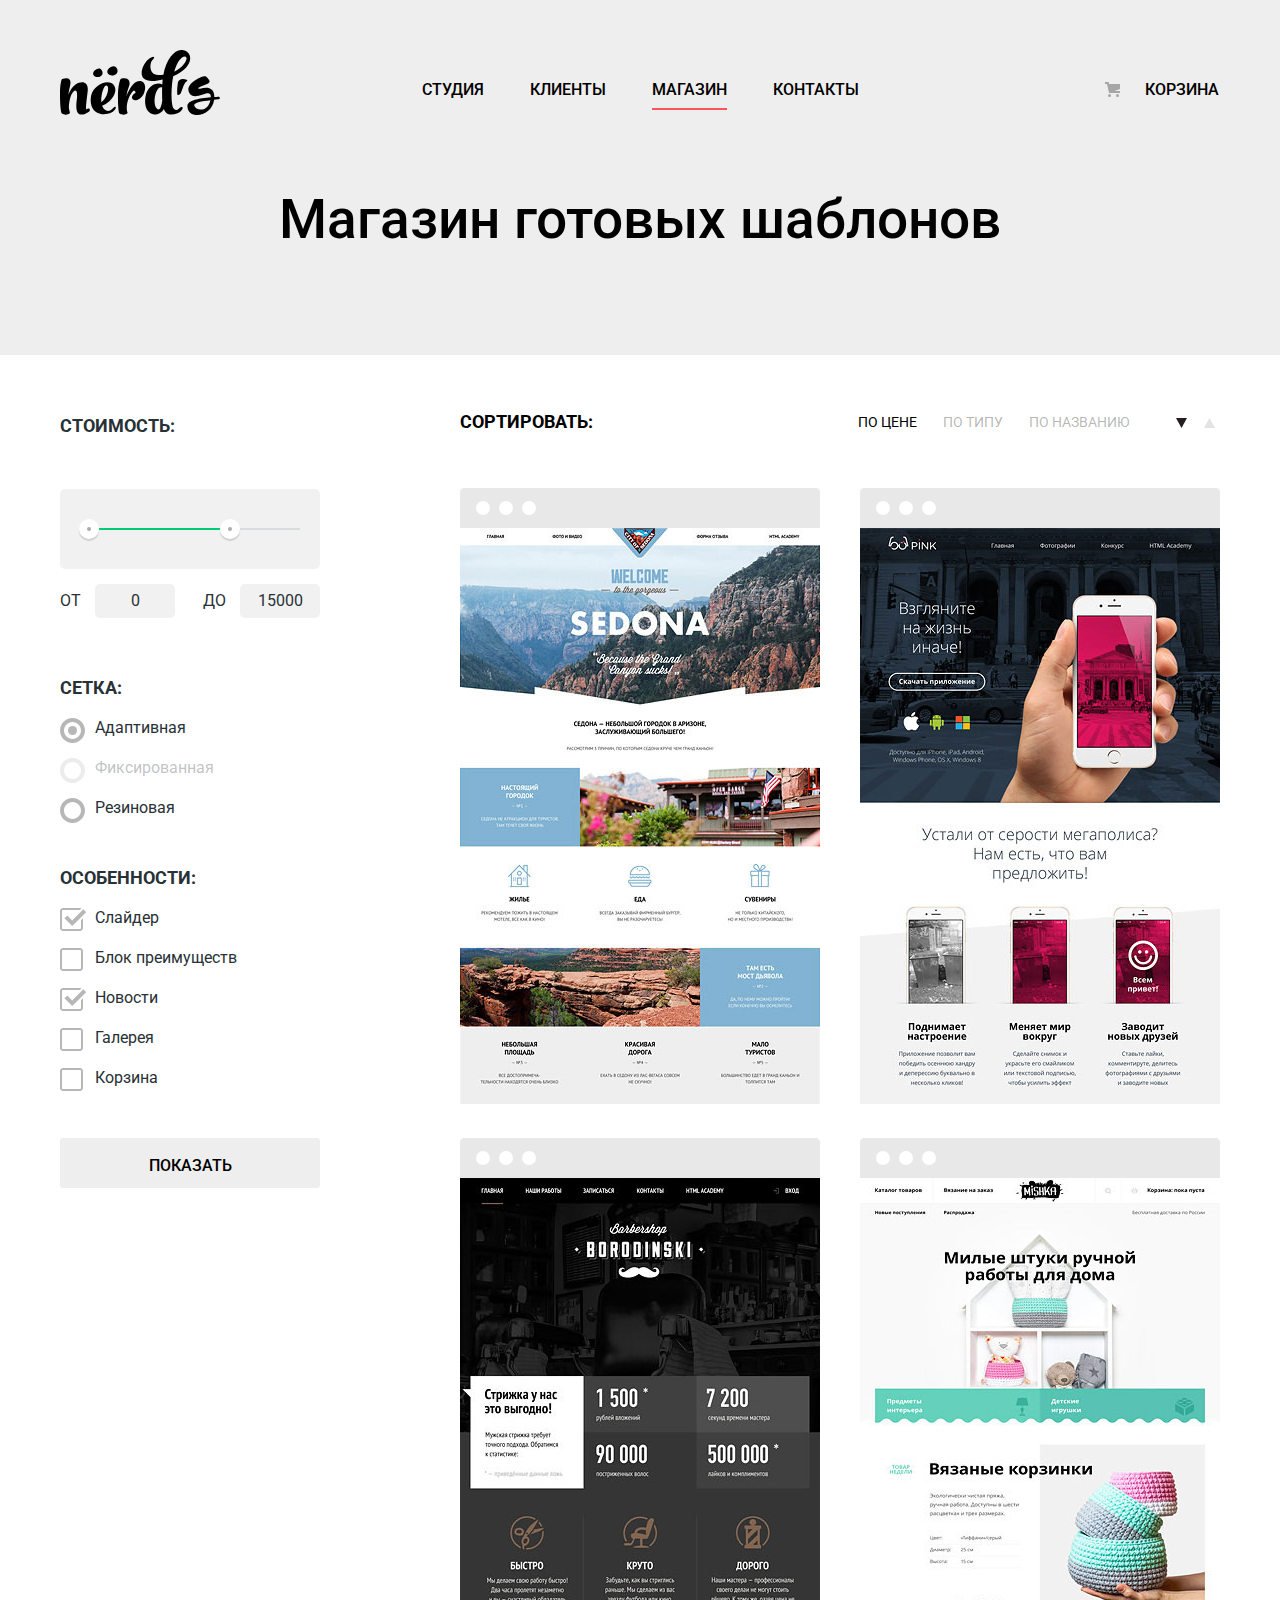
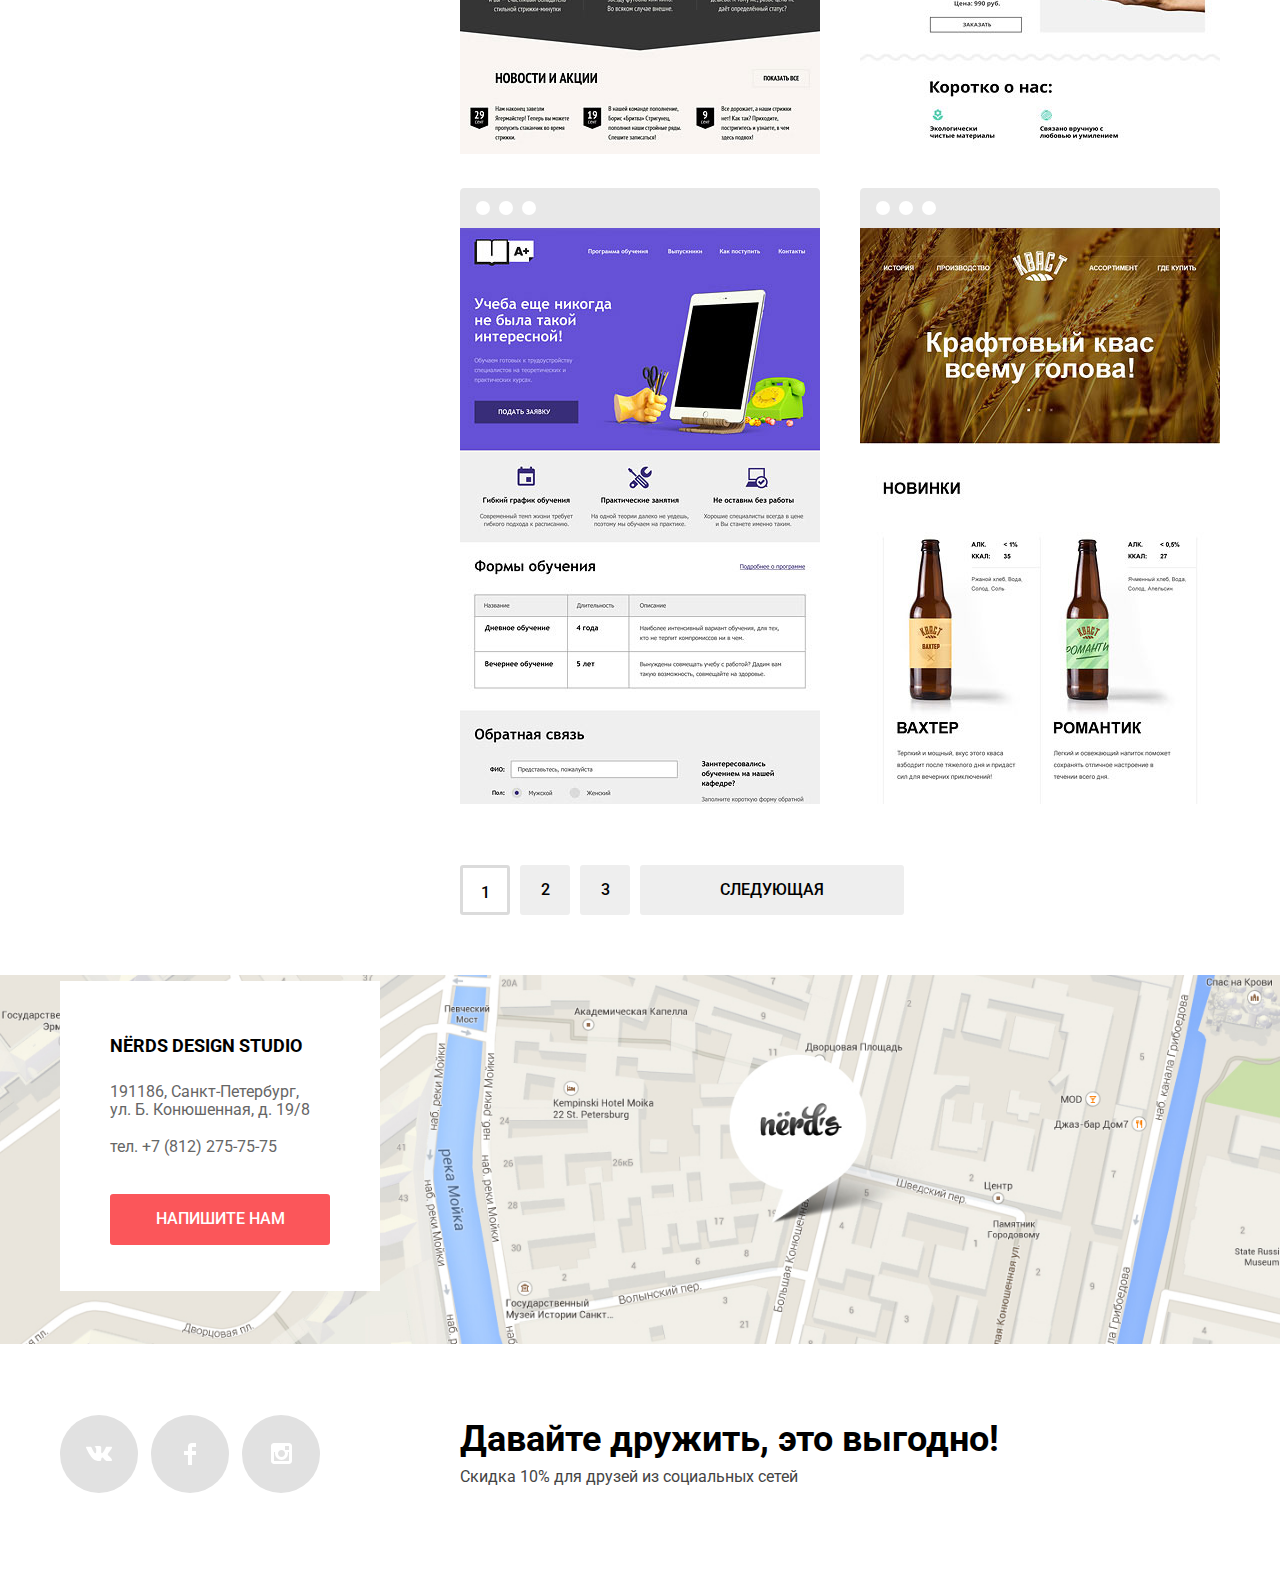
==== commit 8ae27e68: "+" ====
--- a/shop.html
+++ b/shop.html
@@ -59,7 +59,7 @@
 									<label for="filter-adaptation" tabindex="0">Адаптивная</label>
 								</li>
 								<li>
-									<input class="filter-input filter-input-radio" id="filter-fixed" type="radio" name="grid" value="fixed">
+									<input class="filter-input filter-input-radio" id="filter-fixed" type="radio" name="grid" value="fixed" disabled>
 									<label for="filter-fixed" tabindex="0">Фиксированная</label>
 								</li>
 								<li>
--- a/css/style.css
+++ b/css/style.css
@@ -830,11 +830,24 @@
 	opacity: 0.4;
 }
 
+.filter-option input[type="checkbox"]:disabled + label::before {
+  opacity: 0.1;
+}
+
+.filter-option input[type="radio"]:disabled + label::before {
+  opacity: 0.1;
+}
+
 .filter-option input[type="radio"]+ label:hover::before,
 .filter-option input[type="radio"]:checked + label:hover::before,
 .filter-option input[type="checkbox"] + label:hover::before,
 .filter-option input[type="checkbox"]:checked + label:hover::before {
 opacity: 1;
+}
+
+.filter-option input[type="radio"]:disabled +label:hover::before,
+.filter-option input[type="checkbox"]:disabled +label:hover::before {
+	opaсity: 0.1;
 }
 
 .filter button {
@@ -1202,7 +1215,7 @@
 .footer-contacts {
 	position: absolute;
 	width: 320px;
-	height: 310px;
+	min-height: 310px;
 	left: 20px;
 	bottom: 53px;
 	
@@ -1441,6 +1454,12 @@
 	border-color: #444444;
 }
 
+.modal-write-us input:invalid,
+.modal-write-us textarea:invalid {
+	border-color: #e74246;
+	color: #e74246;
+}
+
 .modal-show {
 	display: block;
 }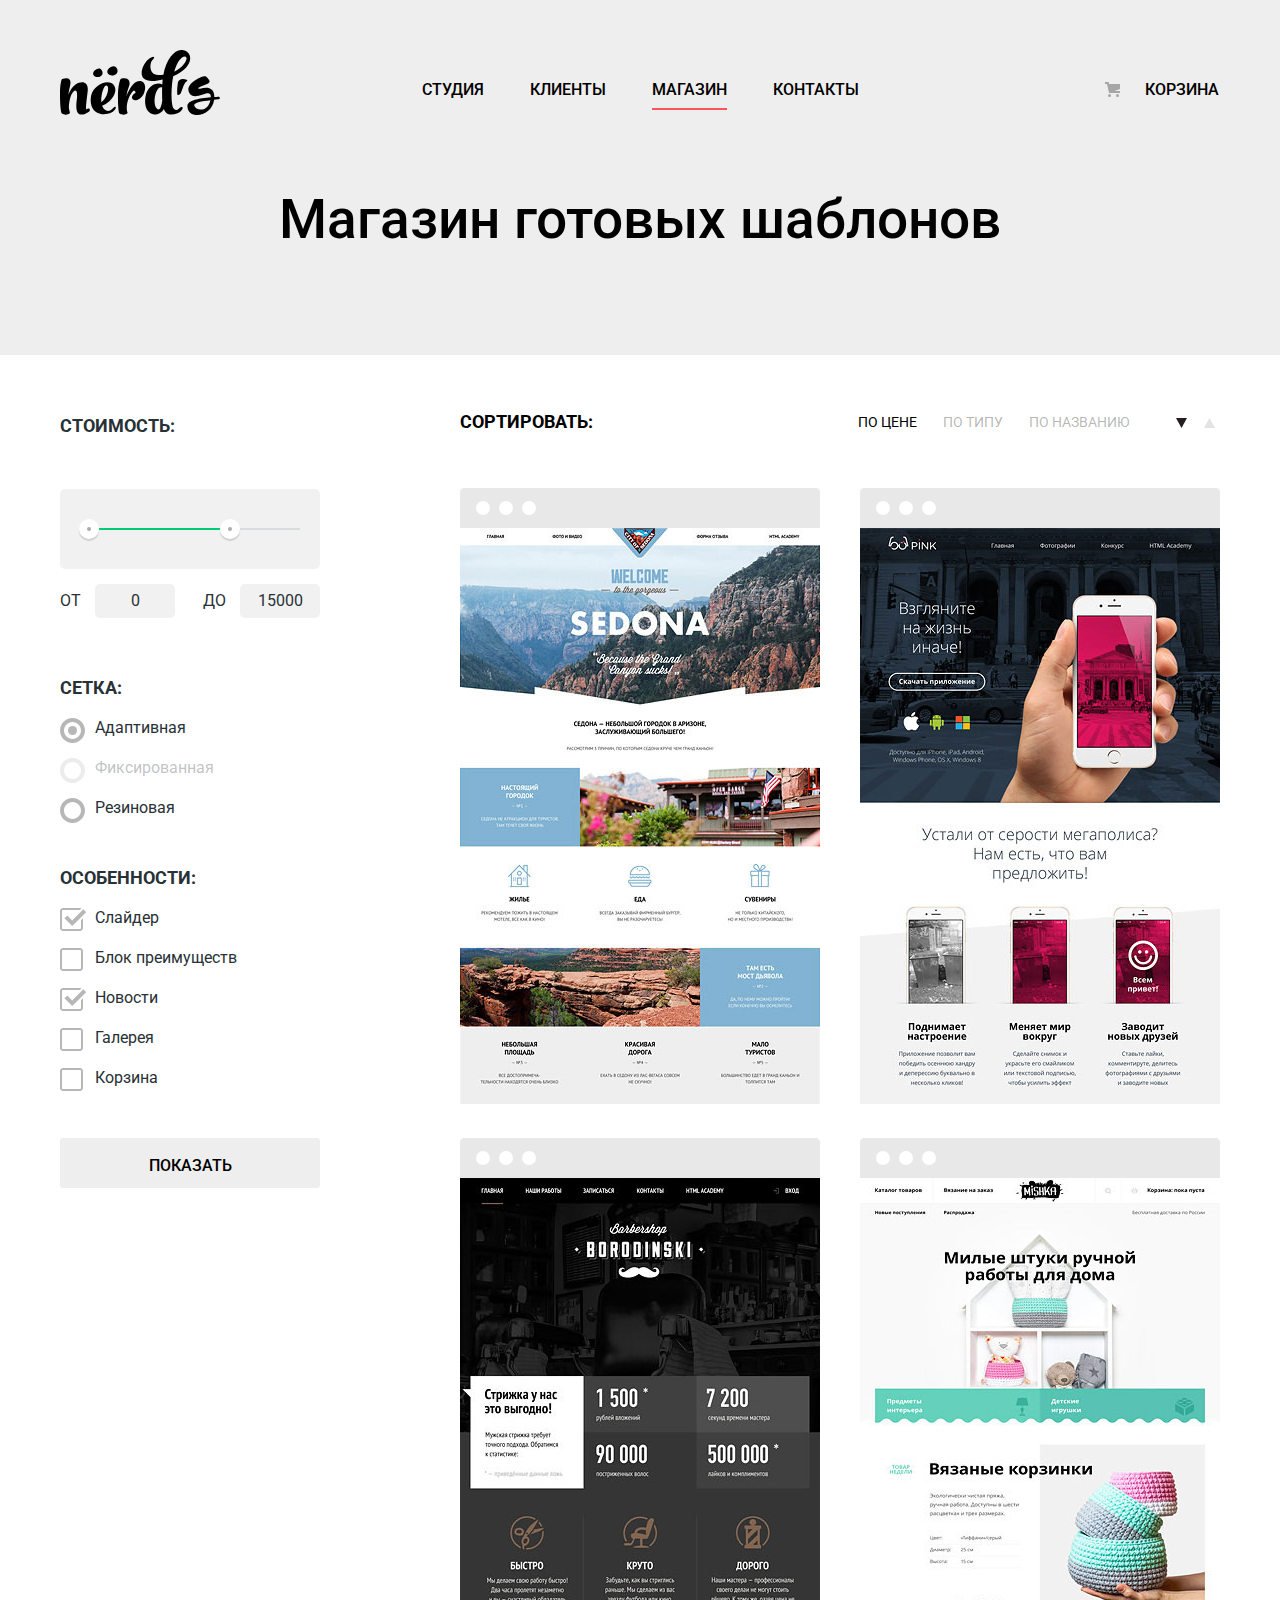
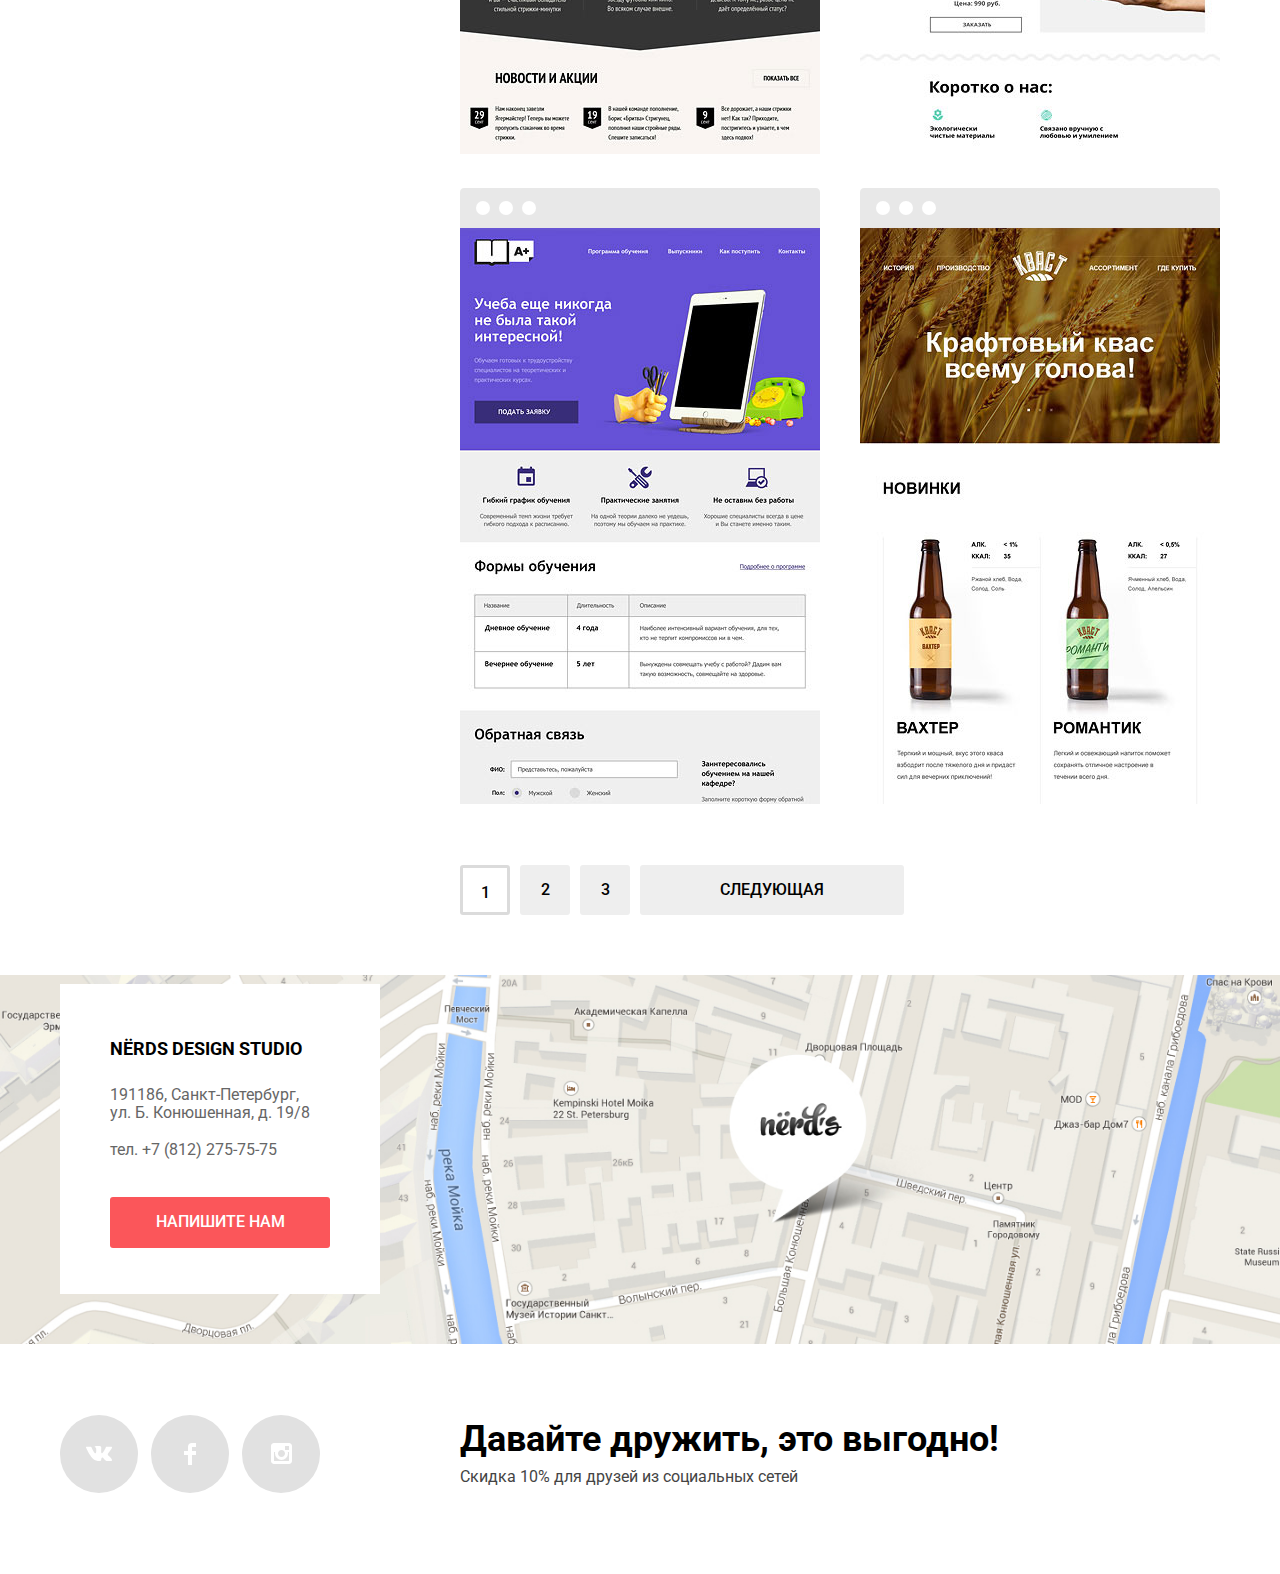
==== commit da1b561c: "+" ====
--- a/shop.html
+++ b/shop.html
@@ -96,7 +96,7 @@
 						<button type="submit" class="filter-button button">Показать</button>
 					</form>
 				</section>
-			
+
 				<section class="catalog">
 					<h2 class="visually-hidden">Список шаблонов сайтов</h2>
 					<div class="sorting">
@@ -120,7 +120,7 @@
 							</div>
 						</li>
 						<li class="catalog-item">
-							<span></span>	
+							<span></span>
 							<img src="img/pink_app_preview.jpg" width="360" height="576" alt="шаблон сайта Pink App">
 							<div class="catalog-buy-item">
 								<h3><a href="#">Pink</a></h3>
@@ -239,7 +239,7 @@
 				</div>
 			</section>
 		</footer>
-		
+
 		<section class="modal modal-write-us">
 			<h2>Напишите нам</h2>
 			<form class="write-us-form" action="https://echo.htmlacademy.ru" method="post">
@@ -259,8 +259,8 @@
 			</form>
 			<button class="modal-close" type="button"><span class="visually-hidden">Закрыть</span></button>
 		</section>
-		
+
 		<script src="js/script.js"></script>
-		
+
 	</body>
 </html>
--- a/css/style.css
+++ b/css/style.css
@@ -8,7 +8,7 @@
 	line-height: 24px;
 	font-weight: 400;
 	color: #283136;
-	
+
 	background-color: #ffffff;
 }
 
@@ -130,7 +130,7 @@
 	position: absolute;
 	top: 31.5px;
 	left: 45px;
-	
+
 	width: 15px;
 	height: 15px;
 
@@ -170,6 +170,7 @@
 	position: absolute;
 	opacity: 0;
 }
+
 .slider-controls {
 	position: absolute;
 	bottom: 105px;
@@ -196,7 +197,7 @@
 
 #btn-1:checked ~ .slider-controls label[for="btn-1"],
 #btn-2:checked ~ .slider-controls label[for="btn-2"],
-#btn-3:checked ~ .slider-controls label[for="btn-3"] { 
+#btn-3:checked ~ .slider-controls label[for="btn-3"] {
 	background-image: url("../img/radio_in_slider.png");
 	width: 18px;
 	height: 18px;
@@ -277,15 +278,15 @@
 	display:none;
 }
 
-#btn-1:checked ~ .slides .slide:nth-child(1) { 
-	display: block;
-}
-
-#btn-2:checked ~ .slides .slide:nth-child(2) { 
-	display: block;
-}
-
-#btn-3:checked ~ .slides .slide:nth-child(3) { 
+#btn-1:checked ~ .slides .slide:nth-child(1) {
+	display: block;
+}
+
+#btn-2:checked ~ .slides .slide:nth-child(2) {
+	display: block;
+}
+
+#btn-3:checked ~ .slides .slide:nth-child(3) {
 	display: block;
 }
 
@@ -361,7 +362,6 @@
 	justify-content: flex-start;
 	margin: 0;
 	padding: 0;
-	
 
 	list-style: none;
 }
@@ -397,7 +397,6 @@
 	background: url("../img/illustration1.jpg"), linear-gradient(#ff595d 146px, transparent 146px);
 	background-position: top center;
 	background-repeat: no-repeat;
-
 }
 
 .application {
@@ -545,7 +544,6 @@
 	padding: 0;
 	padding-top: 30px;
 	padding-left: 1px;
-	
 }
 
 .statistic sup {
@@ -570,7 +568,7 @@
 	list-style: none;
 	display: flex;
 	justify-content: space-between;
-	
+
 	margin: 0;
 	padding: 0;
 }
@@ -733,7 +731,6 @@
 	padding-bottom: 25px;
 }
 
-
 .filter-input {
 	font: inherit;
 	color: #283136;
@@ -831,23 +828,24 @@
 }
 
 .filter-option input[type="checkbox"]:disabled + label::before {
-  opacity: 0.1;
+	opacity: 0.1;
 }
 
 .filter-option input[type="radio"]:disabled + label::before {
-  opacity: 0.1;
+	opacity: 0.1;
 }
 
 .filter-option input[type="radio"]+ label:hover::before,
 .filter-option input[type="radio"]:checked + label:hover::before,
 .filter-option input[type="checkbox"] + label:hover::before,
 .filter-option input[type="checkbox"]:checked + label:hover::before {
-opacity: 1;
+	opacity: 1;
 }
 
 .filter-option input[type="radio"]:disabled +label:hover::before,
 .filter-option input[type="checkbox"]:disabled +label:hover::before {
-	opaсity: 0.1;
+	opacity: 0.1;
+	cursor: default;
 }
 
 .filter button {
@@ -948,7 +946,7 @@
 
 @media screen and (-ms-high-contrast: active), (-ms-high-contrast: none) {
 	.sorting a {
-	letter-spacing: -0.02em;
+		letter-spacing: -0.02em;
 	}
 }
 
@@ -1049,7 +1047,7 @@
 	padding: 0;
 	margin: 0;
 	margin-top: 26px;
-	
+
 	text-transform: uppercase;
 }
 
@@ -1164,7 +1162,7 @@
 	width: 300px;
 	list-style: none;
 	padding: 0;
-	padding-top: 60px; 
+	padding-top: 60px;
 	margin: 0 auto;
 }
 
@@ -1217,9 +1215,9 @@
 	width: 320px;
 	min-height: 310px;
 	left: 20px;
-	bottom: 53px;
-	
-	background-color: #fff;	
+	top: -360px;
+
+	background-color: #fff;
 }
 
 .footer-contacts b {
@@ -1259,6 +1257,7 @@
 
 	margin-left: 50px;
 	margin-top: 21px;
+  margin-bottom: 43px;
 	font-size:16px;
 	color:white;
 	text-transform:uppercase;
@@ -1302,13 +1301,53 @@
 	margin-top:9px;
 }
 
+@keyframes bounce {
+  0% {
+    transform: translateY(-2000px);
+   }
+
+  70% {
+    transform: translateY(30px);
+   }
+
+  90% {
+    transform: translateY(-10px);
+  }
+
+  100% {
+    transform: translateY(0);
+  }
+}
+
+@keyframes shake {
+  0%,
+  100% {
+    transform: translateX(0);
+  }
+
+  10%,
+  30%,
+  50%,
+  70%,
+  90% {
+    transform: translateX(-10px);
+  }
+
+  20%,
+  40%,
+  60%,
+  80% {
+    transform: translateX(10px);
+  }
+}
+
 .modal {
 	position: fixed;
 	color: #000000;
 
 	background-color: #ffffff;
 	box-shadow: 0 30px 50px rgba(0, 0, 0, 0.7);
-	
+
 	z-index: 2000;
 }
 
@@ -1318,7 +1357,7 @@
 	margin-left: -480px;
 	width: 760px;
 	padding: 68px 100px 83px 100px;
-	
+
 	display: none;
 }
 
@@ -1335,22 +1374,22 @@
 .modal-close {
 	position: absolute;
 	top: 78px;
-	right: 90px; 
-	
+	right: 90px;
+
 	width: 21px;
 	height: 21px;
-	
+
 	font-size: 0;
-	
+
 	background-image: url("../img/close_cross.svg");
 	background-position: 0 0;
 	background-repeat: no-repeat;
 	background-color: #fff;
 	opacity: 0.3;
 	border: 0;
-	
+
 	cursor: pointer;
-	
+
 	outline: none;
 }
 
@@ -1437,7 +1476,7 @@
 	font-size: 16px;
 	line-height: 18px;
 	font-weight: 400;
-	
+
 	background-color: transparent;
 	border: 2px solid #d7dcde;
 	border-radius: 3px;
@@ -1457,9 +1496,38 @@
 .modal-write-us input:invalid,
 .modal-write-us textarea:invalid {
 	border-color: #e74246;
+}
+
+.modal-write-us input:invalid::-webkit-input-placeholder,
+.modal-write-us textarea:invalid::-webkit-input-placeholder {
 	color: #e74246;
+	opacity: 1;
+}
+
+.modal-write-us input:invalid::-moz-placeholder,
+.modal-write-us textarea:invalid::-moz-placeholder {
+	color: #e74246;
+	opacity: 1;
+}
+
+.modal-write-us input:invalid:-ms-placeholder,
+.modal-write-us textarea:invalid:-ms-placeholder {
+	color: #e74246;
+	opacity: 1;
+}
+
+.modal-write-us input:invalid::placeholder,
+.modal-write-us textarea:invalid::placeholder {
+	color: #e74246;
+	opacity: 1;
 }
 
 .modal-show {
 	display: block;
+
+  animation: bounce 0.6s;
+}
+
+.modal-error {
+  animation: shake 0.6s;
 }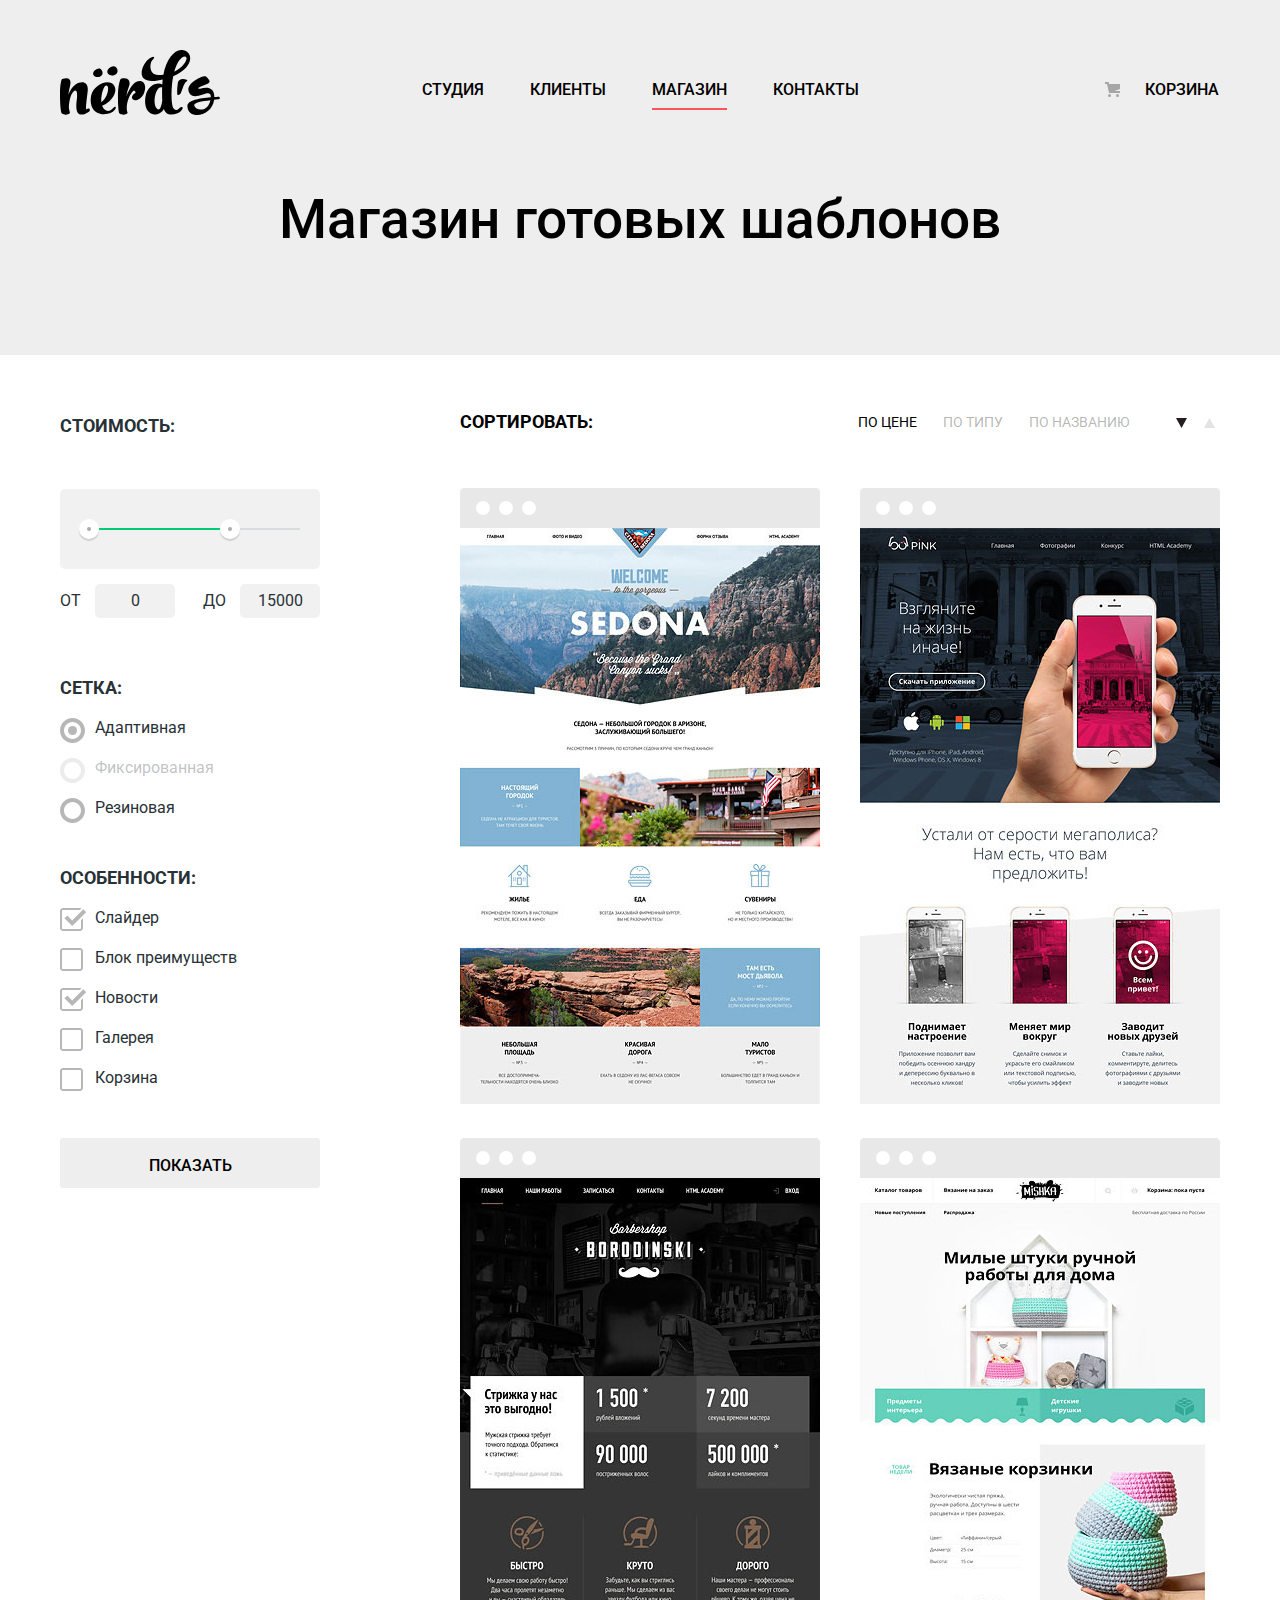
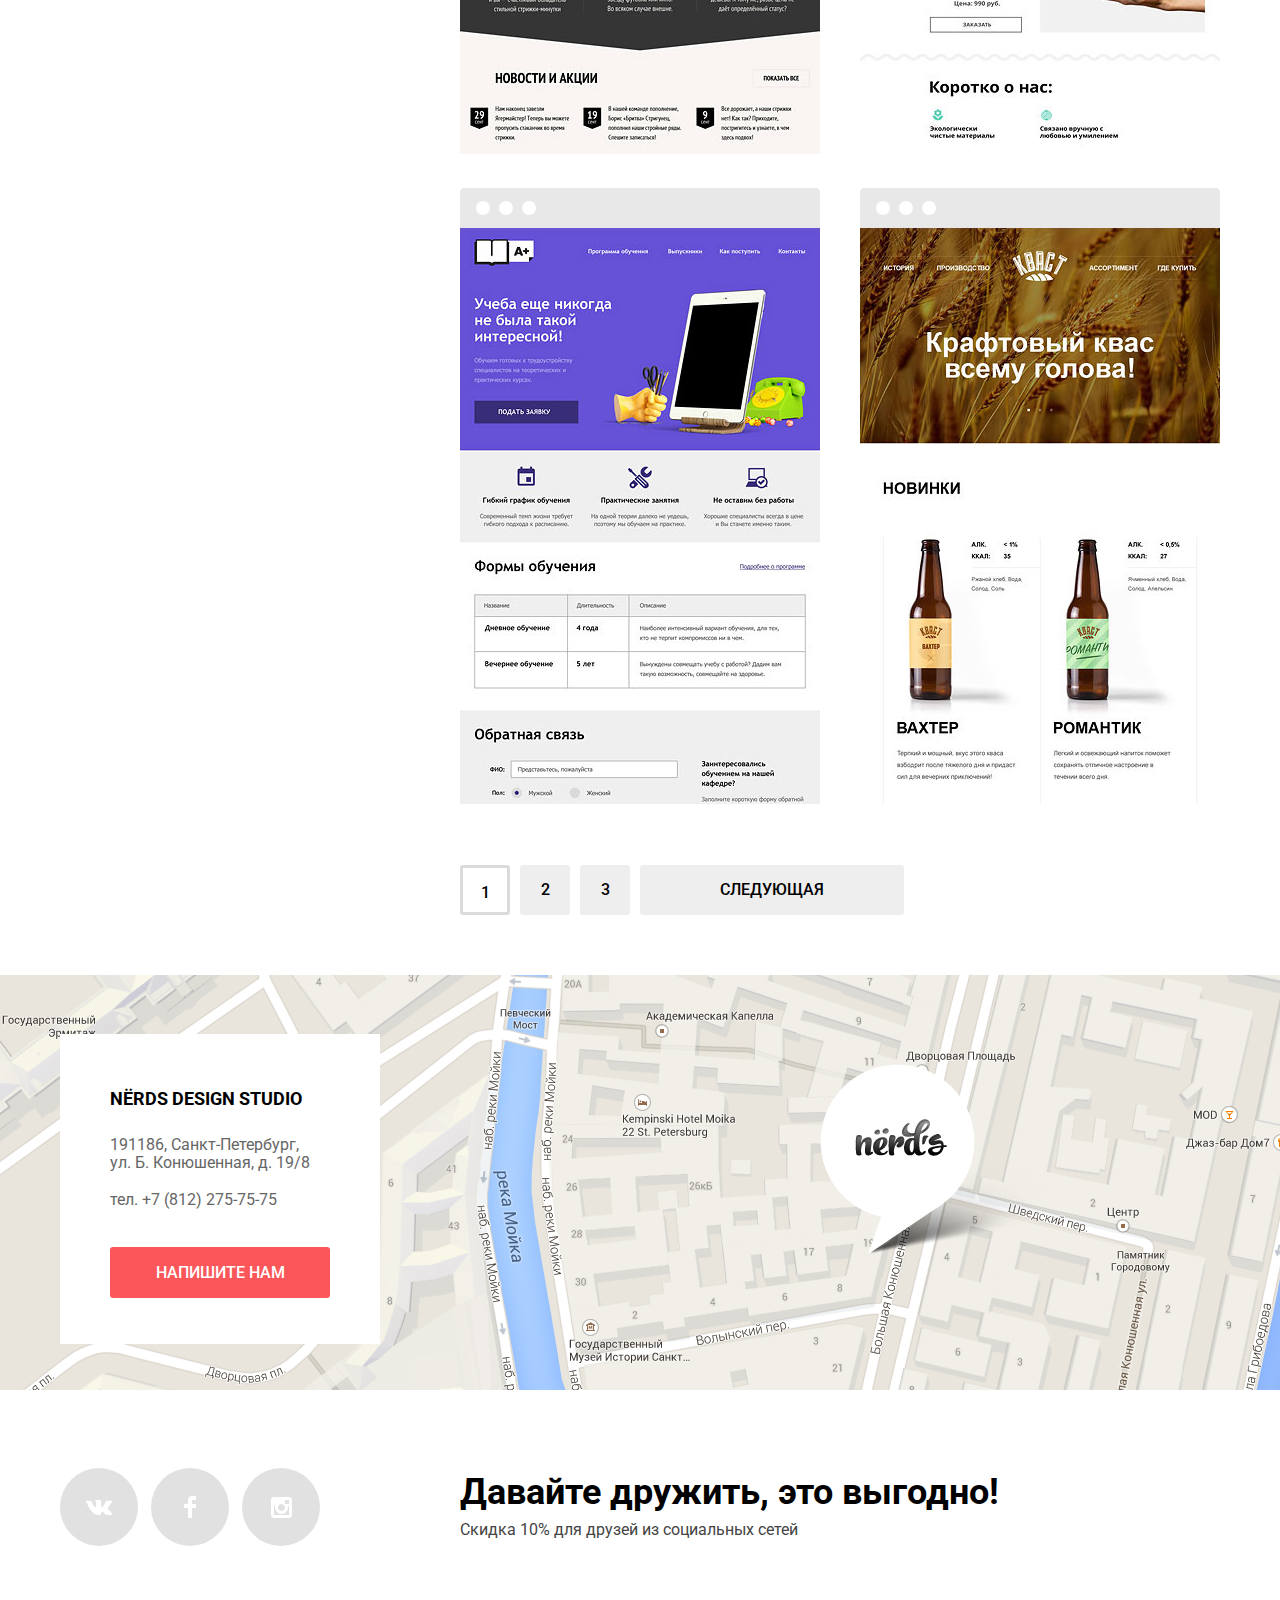
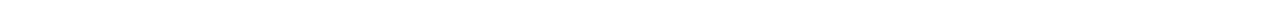
==== commit d8dc29ec: "Правки" ====
--- a/shop.html
+++ b/shop.html
@@ -5,7 +5,7 @@
 		<title>HTML Academy: Нёрдс</title>
 		<link href="https://fonts.googleapis.com/css?family=Roboto:400,500,700&amp;subset=cyrillic" rel="stylesheet">
 		<link rel="stylesheet" href="css/normalize.css">
-		<link href="css/style.css" rel="stylesheet">
+		<link href="css/style.min.css" rel="stylesheet">
 	</head>
 	<body>
 		<header class="main-header">
@@ -185,7 +185,7 @@
 		<footer class="main-footer">
 			<section class="contacts">
 				<div class="footer-map">
-					<img src="img/map_contacts.jpg" width="1440" height="415" alt="Карта">
+					<iframe src="https://yandex.ru/map-widget/v1/?um=constructor%3A973f37b8e18fad8cecb287490aceb77c16fa410164eb9d74e59cbac8e528ae6a&amp;lang=ru_RU&amp;scroll=true&amp;source=constructor" width="100%" height="415" frameborder="0"></iframe>
 				</div>
 				<div class="container">
 					<div class="footer-contacts">
@@ -245,7 +245,7 @@
 			<form class="write-us-form" action="https://echo.htmlacademy.ru" method="post">
 				<p class="write-us-item">
 					<label for="write-us-name">Ваше имя:</label>
-					<input id="write-us-name" type="text" name="name" value="" placeholder="Представьтесь, пожалуйста">
+					<input id="write-us-name" type="text" name="login" value="" placeholder="Представьтесь, пожалуйста">
 				</p>
 				<p class="write-us-item">
 					<label for="write-us-mail">Ваш e-mail:</label>
@@ -260,7 +260,7 @@
 			<button class="modal-close" type="button"><span class="visually-hidden">Закрыть</span></button>
 		</section>
 
-		<script src="js/script.js"></script>
+		<script src="js/script.min.js"></script>
 
 	</body>
 </html>
--- a/css/style.min.css
+++ b/css/style.min.css
@@ -0,0 +1 @@
+.basket::before,.slider-controls label{background-repeat:no-repeat;background-position:0 0}.slide,.slider{min-height:415px}.btn:active,.button:active{box-shadow:0 3px 0 rgba(0,1,1,.1) inset}.button-contacts,.mobile a,.slide .btn,a{text-decoration:none}body,html{margin:0;padding:0;font-family:Roboto,Arial,sans-serif;font-size:16px;line-height:24px;font-weight:400;color:#283136;background-color:#fff}.button button,.slide .btn,.slider input{font-family:inherit}img{max-width:100%;height:auto}.visually-hidden:not(:focus):not(:active),input[type=checkbox].visually-hidden,input[type=radio].visually-hidden{position:absolute;width:1px;height:1px;margin:-1px;border:0;padding:0;white-space:nowrap;clip-path:inset(100%);clip:rect(0 0 0 0);overflow:hidden}.main-header{padding-top:50px;background-color:#eee}.main-navigation{display:flex;flex-direction:row;align-items:flex-start;font-size:16px;line-height:30px;font-weight:500;color:#000;text-transform:uppercase}.container h1,.slide-title{font-size:55px;line-height:55px}.logo:focus,.logo:hover{opacity:.8}.logo:active{opacity:.3}.site-navigation,.user-navigation{list-style:none;margin:0;padding:0}.site-navigation{display:flex;flex-wrap:wrap;width:660px;padding-left:179px}.user-navigation{display:flex;max-width:160px;margin-left:auto}.site-navigation-current{position:relative}.site-navigation-current:after{content:"";position:absolute;display:block;bottom:20px;left:23px;right:23px;border-bottom:2px solid #fb565a}.site-navigation a,.user-navigation a{display:block;padding:25px 23px;vertical-align:middle;color:#000}.site-navigation a[href]:focus,.site-navigation a[href]:hover,.user-navigation a[href]:focus,.user-navigation a[href]:hover{color:#fb565a}.site-navigation a[href]:active,.user-navigation a[href]:active{color:rgba(0,0,0,.3)}.user-navigation .basket{position:relative;padding-left:85px}.basket::before{content:"";position:absolute;top:31.5px;left:45px;width:15px;height:15px;background-image:url(../img/cart-icon.svg)}.container{width:1160px;margin:0 auto;padding:0 20px}.container h1{font-weight:500;color:#000;background-color:#eee;text-align:center}.slider{position:relative;width:1160px;margin:0 auto 80px}.slider input[type=radio]{position:absolute;opacity:0}.slider-controls{position:absolute;bottom:105px;left:50%;width:200px;height:10px;margin-left:-100px;text-align:center;z-index:1000}.slider-controls label{display:inline-block;margin:0 6.5px;vertical-align:top;border-radius:50%;cursor:pointer;background-image:url(../img/radio_out_slider.png);width:18px;height:18px}#btn-1:checked~.slider-controls label[for=btn-1],#btn-2:checked~.slider-controls label[for=btn-2],#btn-3:checked~.slider-controls label[for=btn-3]{background-image:url(../img/radio_in_slider.png);width:18px;height:18px;background-repeat:no-repeat;background-position:0 0}.slide{top:0;left:0;width:100%;overflow:hidden}.slide-text{width:560px;padding:62px 0;color:#283136}.slide-title{font-weight:700;color:#000;padding-bottom:10px}.button,.slide .btn{font-size:16px;line-height:18px;text-align:center;text-transform:uppercase}.button,.grey h1,.slide .btn{font-weight:500}.slide .btn{display:block;width:240px;padding:16px 0;margin-top:40px;color:#fff;background:#fb565a;border-radius:3px}.btn:focus,.btn:hover{background-color:#e74246}.btn:active{background-color:#d7373b;color:rgba(255,255,255,.3)}.slide:nth-child(1){background-image:url(../img/nerds_index_slide1.png);background-repeat:no-repeat;background-position:99% -17px}.slide:nth-child(2){background-image:url(../img/nerds_index_slide2.png);background-repeat:no-repeat;background-position:99% 10px}.slide:nth-child(3){background-image:url(../img/nerds_index_slide3.png);background-repeat:no-repeat;background-position:99% 0}.slide{display:none}#btn-1:checked~.slides .slide:nth-child(1),#btn-2:checked~.slides .slide:nth-child(2),#btn-3:checked~.slides .slide:nth-child(3){display:block}.button{display:inline-block;vertical-align:middle;color:#fff;border:none;border-radius:3px;background-color:#fb565a}.index-columns,.services{border-bottom:2px solid #eee}.button:focus,.button:hover{background-color:#e74246}.button:active{background-color:#d7373b;color:rgba(255,255,255,.3)}.filter-button,.grey{background-color:#eee}.inner{display:flex;flex-wrap:wrap}.grey{text-align:center;margin:0;padding:0;height:225px;width:100%}.grey h1{font-size:55px;line-height:55px;color:#000;padding:62px 1px 0 0;margin:0}.index-columns{display:flex;justify-content:space-between}.services{width:1160px;padding-bottom:80px}.services-list{display:flex;flex-direction:row;justify-content:flex-start;margin:0;padding:0;list-style:none}.services-item{width:300px;text-align:left}.services-item:not(.site){margin-left:100px}.services-item h3{margin:0;padding-top:170px;padding-bottom:16px;font-size:24px;line-height:30px;font-weight:700;color:#000;text-transform:uppercase}.services-item p{margin:0;padding:0 0 34px;width:260px}.site{background:url(../img/illustration1.jpg),linear-gradient(#ff595d 146px,transparent 146px);background-position:top center;background-repeat:no-repeat}.application{background:url(../img/illustration2.jpg),linear-gradient(#00ca74 146px,transparent 146px);background-position:top center;background-repeat:no-repeat}.application .button,.present .button,.site .button{display:block;width:160px;padding:15.5px 0;font-size:16px;color:#fff;text-transform:uppercase;text-align:center;text-decoration:none;border-radius:3px}.application .button{background-color:#00ca74}.application .button:focus,.application .button:hover{background-color:#00bc6c}.application .button:active{background-color:#00aa62;color:rgba(255,255,255,.3)}.present{background:url(../img/illustration3.jpg),linear-gradient(#efc849 146px,transparent 146px);background-position:top center;background-repeat:no-repeat}.present .button{background-color:#efc84a}.present .button:focus,.present .button:hover{background-color:#eab534}.present .button:active{background-color:#e5a722;color:rgba(255,255,255,.3)}.rules{width:660px;padding:0;margin-bottom:50px}.rules b{display:inline-block;font-size:45px;line-height:45px;font-weight:500;color:#000;margin:0;padding-top:75px;padding-bottom:15px}.rules-work{list-style:none;padding:0;margin:25px 0 0}.rules-work li{position:relative;padding-left:37px;padding-bottom:23px}.rules-work li::before{content:"";position:absolute;top:12px;left:0;width:25px;height:2px;background-image:url(../img/bullit.png);background-repeat:no-repeat;background-position:0 0}.partners-list li:nth-child(1),.partners-list li:nth-child(2),.partners-list li:nth-child(3),.statistic sup{position:relative}.rules p{padding-bottom:10px}.rules h4,.statistic h4{color:#000;text-transform:uppercase;padding:0;margin-top:30px}.statistic{width:360px;padding-top:40px;margin-bottom:53px}.statistic h4{text-align:center}.statistic-information{border:none;border-collapse:collapse}.statistic-information td{font-size:45px;font-weight:700;color:#000;padding-top:30px;padding-right:18px;margin:0}.statistic-information th{font-size:16px;line-height:18px;font-weight:400;color:#283136;text-align:left;margin:0;padding:30px 0 0 1px}.index-columns .partners,.partners{padding:0}.statistic sup{font-size:63%;line-height:0;vertical-align:baseline}.partners{margin:0;height:180px;width:1160px}.partners-list{list-style:none;display:flex;justify-content:space-between;margin:0;padding:0}.partners-list li:nth-child(1)::after,.partners-list li:nth-child(2)::after,.partners-list li:nth-child(3)::after{content:"";position:absolute;width:2px;height:52px;background-color:#efefef;right:-21px;top:64px}.partners-item a{list-style:none;opacity:.2}.partners-item a:focus,.partners-item a:hover{opacity:1}.partners-item a:active{opacity:.1}.filters{width:260px;padding:56px 0 0;margin:0}.filter{padding:0;margin:0}.range-filter{width:260px;margin:0;padding:33px 0 55px}.range-controls{position:relative;height:41px;padding-top:39px;padding-right:20px;padding-left:20px;margin-bottom:15px;border-radius:5px;background:#f1f1f1}.range-controls .scale{height:2px;background:#d7dcde}.range-controls .bar{width:70%;height:2px;background:#00ca74}.range-controls .toggle{position:absolute;top:30px;left:0;width:4px;height:4px;cursor:pointer;border:8px solid #fff;border-radius:50%;background:#ababab;box-shadow:0 2px 1px 0 #cfcfcf}.button-contacts:active,.filter-button:active,.pagination-list a:active[href],.social-button:active{box-shadow:0 3px 0 rgba(0,1,1,.1) inset}.range-controls .toggle-min{left:19px}.range-controls .toggle-max{left:160px}.price-controls{font-size:0}.price-controls label{font-size:16px;display:inline-block;width:50%;text-transform:uppercase}.max-price{text-align:right}.price-controls input{font-family:Roboto,Arial,sans-serif;font-size:16px;width:60px;margin-left:10px;padding:8px 10px;text-align:center;color:#283136;border:none;border-radius:5px;background:#f1f1f1}.filter button,.filter input,.modal h2,.sorting button,.write-us-form button,.write-us-form input,.write-us-item-text textarea{font-family:inherit}.filter fieldset{border:none;padding:0;margin:0}.filter legend{font-size:18px;line-height:30px;font-weight:700;text-transform:uppercase;margin:0;padding:0 0 15px}.filter .filter-option{list-style:none;font-size:16px;font-weight:400;line-height:20px;margin:0;padding:0 0 25px}.filter-input{font:inherit;color:#283136}.filter label:hover{color:#000}.filter-input:disabled+label{color:rgba(40,49,54,.3)}.filter-option li{padding:0 0 20px;margin:0}.filter-option input[type=checkbox],.filter-option input[type=radio]{display:none}.filter-option label{position:relative;padding-left:35px}.filter-option input[type=radio]+label::before{content:"";position:absolute;display:block;padding:0;margin:0;vertical-align:top;cursor:pointer;background-image:url(../img/radio_off.svg);width:25px;height:25px;background-repeat:no-repeat;background-position:0 0;opacity:.4}.filter-option input[type=radio]:checked+label::before{content:"";position:absolute;display:block;padding:0;margin:0;vertical-align:top;cursor:pointer;background-image:url(../img/radio_on.svg);width:25px;height:25px;background-repeat:no-repeat;background-position:0 0;opacity:.4}.filter-option input[type=checkbox]+label::before,.filter-option input[type=checkbox]:checked+label::before{content:"";position:absolute;display:block;padding:0;margin:0;vertical-align:top;cursor:pointer;width:27px;height:23px;opacity:.4;background-repeat:no-repeat;background-position:0 0}.filter-option input[type=checkbox]+label::before{background-image:url(../img/checkbox-off.svg)}.filter-option input[type=checkbox]:checked+label::before{background-image:url(../img/checkbox-on.svg)}.filter-option input[type=checkbox]:disabled+label::before,.filter-option input[type=radio]:disabled+label::before{opacity:.1}.filter-option input[type=checkbox]+label:hover::before,.filter-option input[type=checkbox]:checked+label:hover::before,.filter-option input[type=radio]+label:hover::before,.filter-option input[type=radio]:checked+label:hover::before{opacity:1}.filter-option input[type=checkbox]:disabled+label:hover::before,.filter-option input[type=radio]:disabled+label:hover::before{opacity:.1;cursor:default}.filter button{outline:0}.filter-button{display:inline-block;width:260px;height:50px;color:#000;font-size:16px;line-height:18px;font-weight:500;text-align:center;vertical-align:middle;padding:5px 0 0;margin:5px 0 0;border:none}.filter-button:focus,.filter-button:hover{background-color:#dfdfdf}.filter-button:active{background-color:#d5d5d5;color:rgba(0,0,0,.3);outline:0}.sorting{display:flex;flex-direction:row;padding:0 0 30px;margin:0}.sorting button{border:none;background-color:transparent;margin-top:5px;opacity:.12;outline:0}.sorting-down{background-image:url(../img/icon_down_dir.svg);background-position:0 0;background-repeat:no-repeat;margin-left:20px}.sorting-up{background-image:url(../img/icon_up_dir.svg);background-position:0 0;background-repeat:no-repeat;margin-left:16px}.sorting-down:focus,.sorting-down:hover,.sorting-up:focus,.sorting-up:hover{opacity:.6}.sorting-down.sorting-current,.sorting-down:active,.sorting-up:active{opacity:1}.sorting b{font-size:18px;line-height:18px;font-weight:700;color:#000;text-transform:uppercase;margin-right:265px}.sorting a{display:inline-block;font-size:14px;line-height:18px;font-weight:400;color:rgba(0,0,0,.3);text-transform:uppercase;margin-right:26px}@media screen and (-ms-high-contrast:active),(-ms-high-contrast:none){.sorting a{letter-spacing:-.02em}}.sorting a.sorting-current,.sorting-current{color:rgba(0,0,0,1)}.sorting a[href]:focus,.sorting a[href]:hover{color:rgba(0,0,0,.6)}.catalog-buy-item a,.sorting a[href]:active{color:#000}.catalog{display:flex;flex-direction:column;width:760px;padding:58px 0 0;margin:0 0 0 auto}.catalog-list{list-style:none;display:flex;flex-wrap:wrap;justify-content:space-between;align-items:stretch;padding:0;margin:0}.catalog-item{position:relative;width:360px;margin:27px 0 0;padding:0}.catalog-item:nth-child(odd){margin-right:20px}.catalog-item span{position:absolute;width:360px;height:40px;background-image:url(../img/browser.svg);background-position:0 0;background-repeat:no-repeat;left:0;top:0;opacity:.12}.catalog-item img{padding:40px 0 0;height:576px;margin:0}.catalog-buy-item{display:none;position:absolute;min-height:231px;background-color:#eee;text-align:center;bottom:6px;left:0;right:0}.catalog-item:hover .catalog-buy-item{display:block;opacity:1}.catalog-item:hover span{opacity:1}.catalog-buy-item h3{font-size:18px;line-height:30px;font-weight:700;color:#000;padding:0;margin:26px 0 0;text-transform:uppercase}.catalog-buy-item p{font-size:16px;line-height:18px;font-weight:400;margin:13px auto 0;padding:0;width:200px}.catalog-buy-item .button-price,.pagination-list a{font-size:16px;font-weight:500;text-align:center;vertical-align:middle}.catalog-buy-item .button-price{display:inline-block;width:200px;height:32px;line-height:18px;border:none;background-color:#fb565a;border-radius:3px;color:#fff;margin-top:31px;padding-top:20px}.pagination-list{list-style:none;display:flex;flex-direction:row;width:460px;padding:54px 0 0;margin:0}.pagination-list li{padding:0;margin:0 10px 0 0}.pagination-list .next a{padding:0 80px}.pagination-list a{display:inline-block;height:50px;min-width:25px;color:#000;background-color:#eee;border-radius:3px;padding:0 12.5px;line-height:50px;text-transform:uppercase}.pagination-list a:focus[href],.pagination-list a:hover[href]{background-color:#dfdfdf}.pagination-list a:active[href]{background-color:#d5d5d5}.pagination-item-current a{background-color:#fff;height:44px;min-width:19px;border:3px solid #dbdbdb}.main-footer .container{position:relative}.footer-social{text-align:left;width:260px}.footer-social ul{display:flex;flex-wrap:wrap;flex-direction:row;justify-content:flex-start;align-items:flex-end;width:300px;list-style:none;padding:60px 0 0;margin:0 auto}.footer-social li{margin-right:13px}.social{display:flex;flex-direction:row;justify-content:flex-start;align-items:center;padding-bottom:70px}.social-button{display:flex;align-items:center;justify-content:center;background-color:#e1e1e1;color:#fff;height:78px;width:78px;border-radius:50%}.social-button:focus,.social-button:hover{background-color:#e74246}.social-button:active{background-color:#d7373b}.social-button:active svg{opacity:.3}.footer-map{display:block;margin-left:auto;margin-right:auto;margin-top:60px;background-image:url(../img/map_contacts.jpg);background-repeat:no-repeat;background-position:0 0}.footer-map iframe{width:100%}.footer-contacts{position:absolute;width:320px;min-height:310px;left:20px;top:-363px;background-color:#fff}.footer-contacts b{display:block;font-size:18px;line-height:30px;font-weight:700;color:#000;text-transform:uppercase;padding:50px 50px 20px}.footer-contacts p{font-size:16px;line-height:18px;font-weight:400;padding-top:2px;padding-bottom:17px;padding-left:50px;margin:0;color:#666}.first{padding-top:22px}.mobile a{color:#666}.button-contacts{display:block;width:220px;padding:16.5px 0;margin-left:50px;margin-top:21px;margin-bottom:43px;font-size:16px;color:#fff;text-transform:uppercase;text-align:center;background:#fb565a;border-radius:3px}.button-contacts:focus,.button-contacts:hover{background-color:#e74246}.button-contacts:active{background-color:#d7373b;color:rgba(255,255,255,.3)}.modal,.modal-close{background-color:#fff}.footer-social-slogan{width:760px;padding-left:140px;padding-top:7px;text-align:left}.footer-social-slogan b{display:block;font-size:36px;line-height:36px;font-weight:700;color:#000;margin-top:70px}.footer-social-slogan p{font-size:16px;line-height:22px;color:#444;margin-top:9px}@keyframes bounce{0%{transform:translateY(-2000px)}70%{transform:translateY(30px)}90%{transform:translateY(-10px)}100%{transform:translateY(0)}}@keyframes shake{0%,100%{transform:translateX(0)}10%,30%,50%,70%,90%{transform:translateX(-10px)}20%,40%,60%,80%{transform:translateX(10px)}}.modal{position:fixed;color:#000;box-shadow:0 30px 50px rgba(0,0,0,.7);z-index:2000}.modal-write-us{bottom:180px;left:50%;margin-left:-480px;width:760px;padding:68px 100px 83px;display:none}.modal h2{font-size:45px;line-height:45px;font-weight:500;margin:0 0 41px;padding:0}.modal-close{position:absolute;top:78px;right:90px;width:21px;height:21px;font-size:0;background-image:url(../img/close_cross.svg);background-position:0 0;background-repeat:no-repeat;opacity:.3;border:0;cursor:pointer;outline:0}.modal-close:focus,.modal-close:hover{opacity:1}.modal-close:active{opacity:.1}.write-us-form{display:flex;flex-wrap:wrap;justify-content:space-between}.write-us-item{width:360px;margin:0 0 35px}.write-us-item-text{width:760px;margin:0 0 35px}.write-us-item label,.write-us-item-text label{display:block;font-size:16px;line-height:18px;font-weight:700;margin-bottom:8px}.write-us-form input{box-sizing:border-box;width:360px;padding:14px;margin:0}.write-us-form textarea{box-sizing:border-box;width:760px;padding:11px 14px 12px;margin:0}.write-us-form .button{display:block;width:260px;font-family:inherit;padding:16px 0;outline:0;background:#fb565a;cursor:pointer;margin-top:8px}.write-us-form .button:focus,.write-us-form .button:hover{background-color:#e74246}.write-us-form .button:active{background-color:#d7373b;color:rgba(255,255,255,.3);box-shadow:0 3px 0 rgba(0,1,1,.1) inset}.write-us-item input,.write-us-item-text textarea{font-size:16px;line-height:18px;font-weight:400;background-color:transparent;border:2px solid #d7dcde;border-radius:3px;outline:0}.write-us-item input:hover,.write-us-item-text textarea:hover{border-color:#b4b9bb}.write-us-item input:focus,.write-us-item-text textarea:focus{border-color:#444}.modal-write-us input:invalid,.modal-write-us textarea:invalid{border-color:#e74246}.modal-write-us input:invalid::-webkit-input-placeholder,.modal-write-us textarea:invalid::-webkit-input-placeholder{color:#e74246;opacity:1}.modal-write-us input:invalid::-moz-placeholder,.modal-write-us textarea:invalid::-moz-placeholder{color:#e74246;opacity:1}.modal-write-us input:invalid:-ms-placeholder,.modal-write-us textarea:invalid:-ms-placeholder{color:#e74246;opacity:1}.modal-write-us input:invalid::placeholder,.modal-write-us textarea:invalid::placeholder{color:#e74246;opacity:1}.modal-show{display:block;animation:bounce .6s}.modal-error{animation:shake .6s}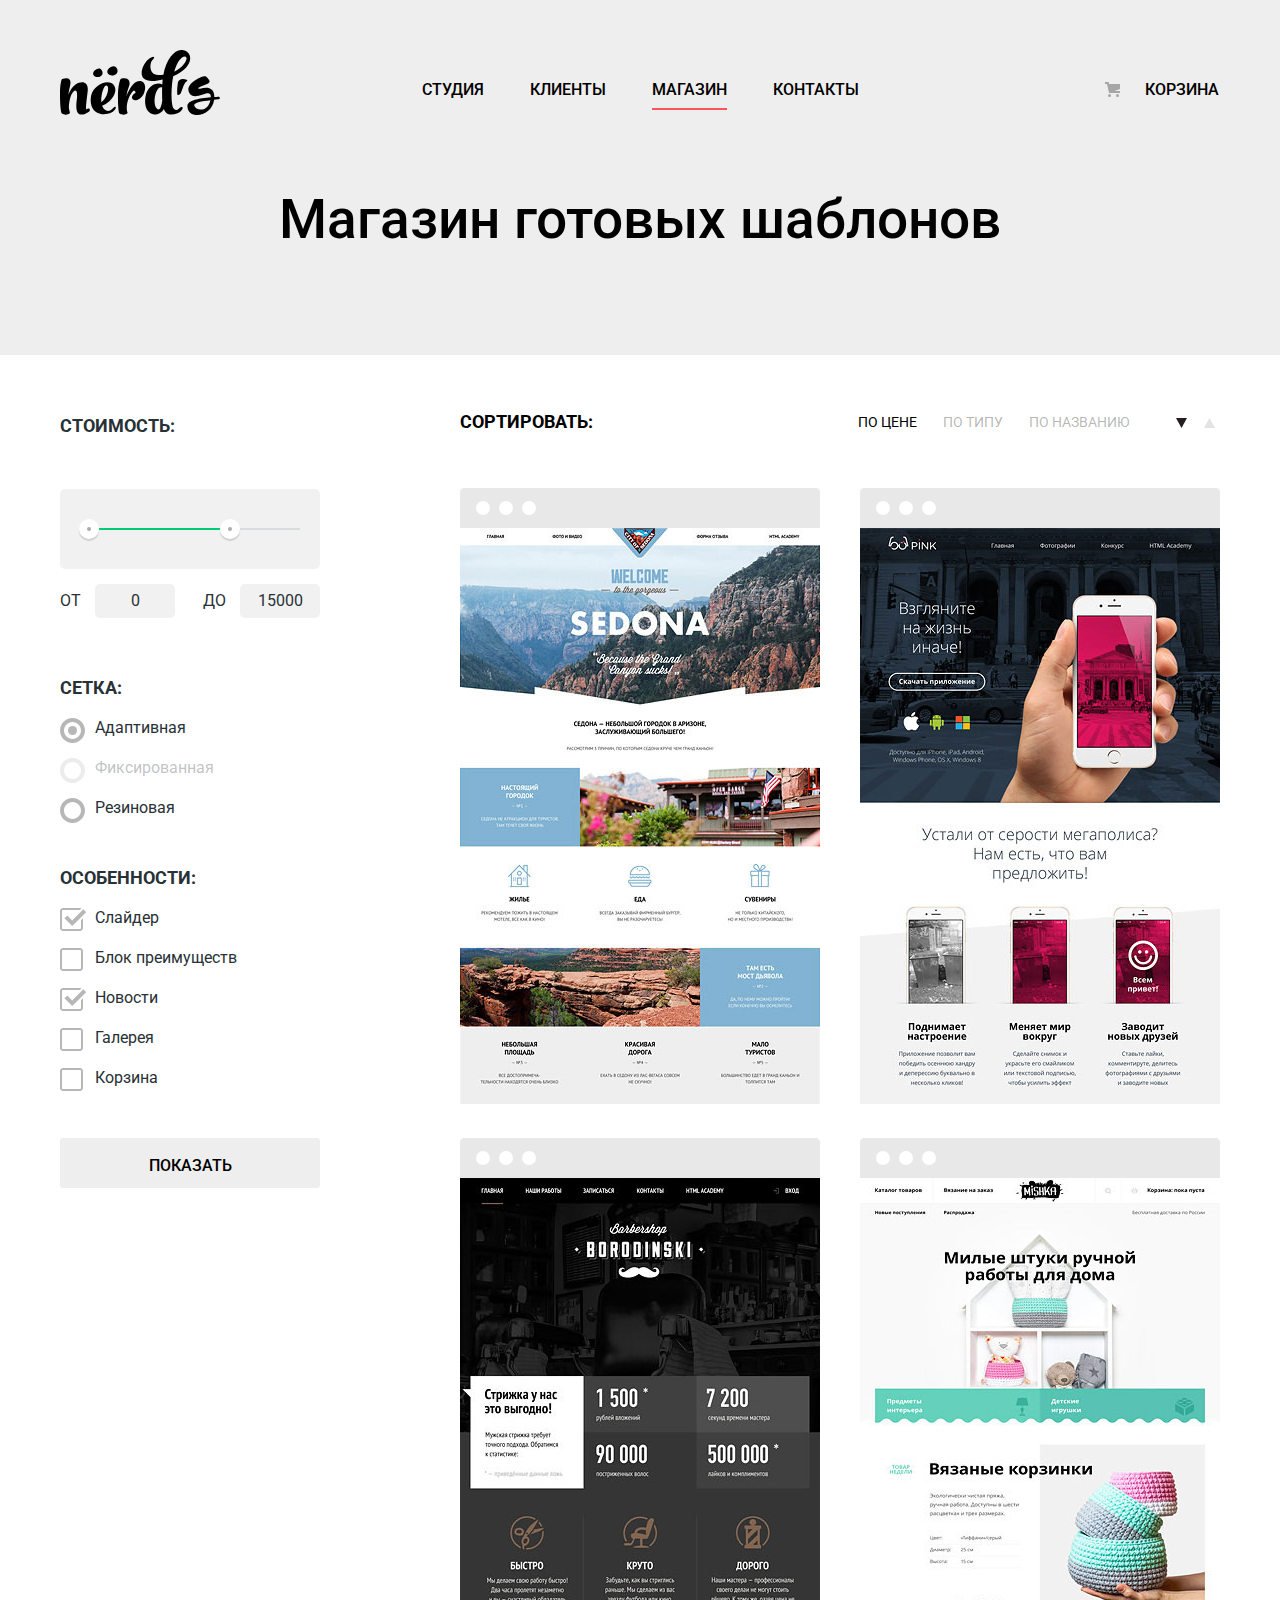
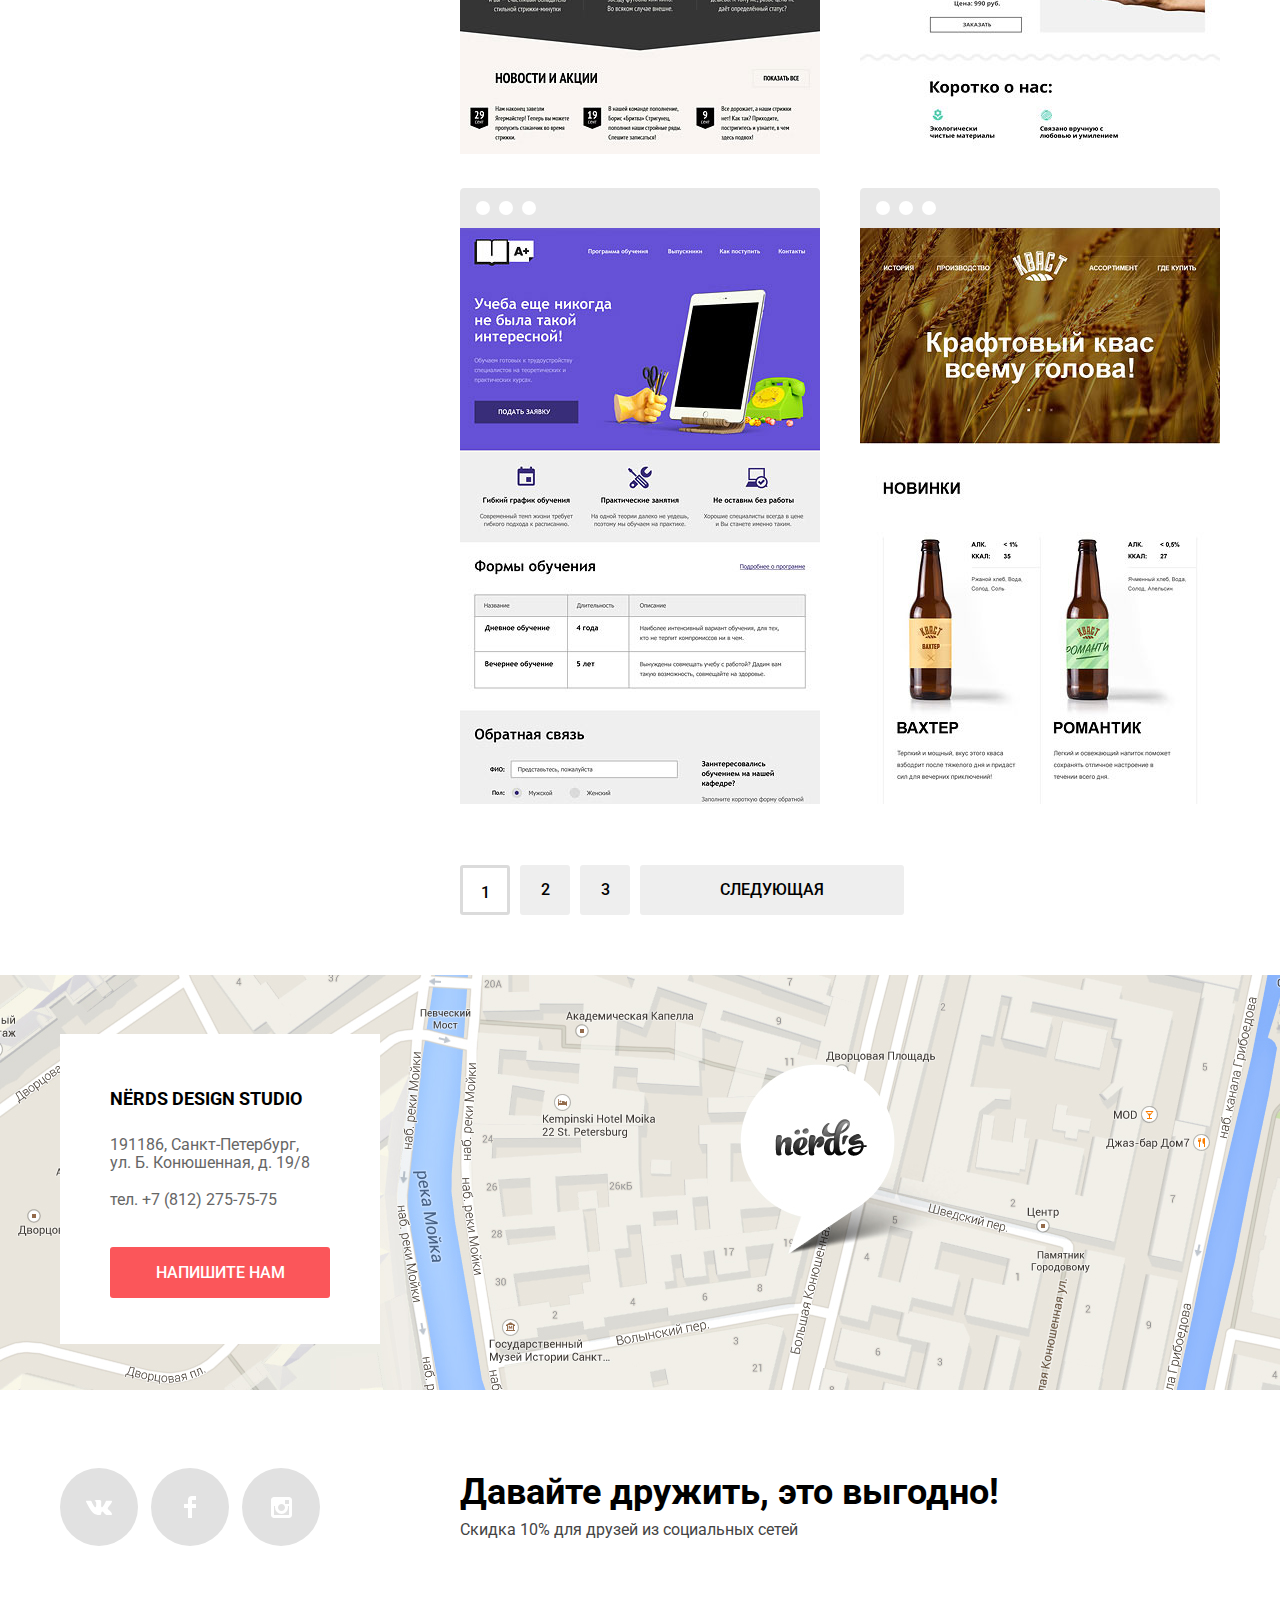
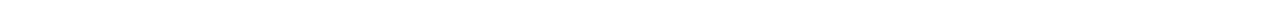
==== commit 39d287c3: "+" ====
--- a/shop.html
+++ b/shop.html
@@ -185,7 +185,7 @@
 		<footer class="main-footer">
 			<section class="contacts">
 				<div class="footer-map">
-					<iframe src="https://yandex.ru/map-widget/v1/?um=constructor%3A973f37b8e18fad8cecb287490aceb77c16fa410164eb9d74e59cbac8e528ae6a&amp;lang=ru_RU&amp;scroll=true&amp;source=constructor" width="100%" height="415" frameborder="0"></iframe>
+					<iframe src="https://yandex.ru/map-widget/v1/?um=constructor%3A973f37b8e18fad8cecb287490aceb77c16fa410164eb9d74e59cbac8e528ae6a&amp;lang=ru_RU&amp;scroll=true&amp;source=constructor" width="1440" height="415"></iframe>
 				</div>
 				<div class="container">
 					<div class="footer-contacts">
--- a/css/style.min.css
+++ b/css/style.min.css
@@ -1 +1 @@
-.basket::before,.slider-controls label{background-repeat:no-repeat;background-position:0 0}.slide,.slider{min-height:415px}.btn:active,.button:active{box-shadow:0 3px 0 rgba(0,1,1,.1) inset}.button-contacts,.mobile a,.slide .btn,a{text-decoration:none}body,html{margin:0;padding:0;font-family:Roboto,Arial,sans-serif;font-size:16px;line-height:24px;font-weight:400;color:#283136;background-color:#fff}.button button,.slide .btn,.slider input{font-family:inherit}img{max-width:100%;height:auto}.visually-hidden:not(:focus):not(:active),input[type=checkbox].visually-hidden,input[type=radio].visually-hidden{position:absolute;width:1px;height:1px;margin:-1px;border:0;padding:0;white-space:nowrap;clip-path:inset(100%);clip:rect(0 0 0 0);overflow:hidden}.main-header{padding-top:50px;background-color:#eee}.main-navigation{display:flex;flex-direction:row;align-items:flex-start;font-size:16px;line-height:30px;font-weight:500;color:#000;text-transform:uppercase}.container h1,.slide-title{font-size:55px;line-height:55px}.logo:focus,.logo:hover{opacity:.8}.logo:active{opacity:.3}.site-navigation,.user-navigation{list-style:none;margin:0;padding:0}.site-navigation{display:flex;flex-wrap:wrap;width:660px;padding-left:179px}.user-navigation{display:flex;max-width:160px;margin-left:auto}.site-navigation-current{position:relative}.site-navigation-current:after{content:"";position:absolute;display:block;bottom:20px;left:23px;right:23px;border-bottom:2px solid #fb565a}.site-navigation a,.user-navigation a{display:block;padding:25px 23px;vertical-align:middle;color:#000}.site-navigation a[href]:focus,.site-navigation a[href]:hover,.user-navigation a[href]:focus,.user-navigation a[href]:hover{color:#fb565a}.site-navigation a[href]:active,.user-navigation a[href]:active{color:rgba(0,0,0,.3)}.user-navigation .basket{position:relative;padding-left:85px}.basket::before{content:"";position:absolute;top:31.5px;left:45px;width:15px;height:15px;background-image:url(../img/cart-icon.svg)}.container{width:1160px;margin:0 auto;padding:0 20px}.container h1{font-weight:500;color:#000;background-color:#eee;text-align:center}.slider{position:relative;width:1160px;margin:0 auto 80px}.slider input[type=radio]{position:absolute;opacity:0}.slider-controls{position:absolute;bottom:105px;left:50%;width:200px;height:10px;margin-left:-100px;text-align:center;z-index:1000}.slider-controls label{display:inline-block;margin:0 6.5px;vertical-align:top;border-radius:50%;cursor:pointer;background-image:url(../img/radio_out_slider.png);width:18px;height:18px}#btn-1:checked~.slider-controls label[for=btn-1],#btn-2:checked~.slider-controls label[for=btn-2],#btn-3:checked~.slider-controls label[for=btn-3]{background-image:url(../img/radio_in_slider.png);width:18px;height:18px;background-repeat:no-repeat;background-position:0 0}.slide{top:0;left:0;width:100%;overflow:hidden}.slide-text{width:560px;padding:62px 0;color:#283136}.slide-title{font-weight:700;color:#000;padding-bottom:10px}.button,.slide .btn{font-size:16px;line-height:18px;text-align:center;text-transform:uppercase}.button,.grey h1,.slide .btn{font-weight:500}.slide .btn{display:block;width:240px;padding:16px 0;margin-top:40px;color:#fff;background:#fb565a;border-radius:3px}.btn:focus,.btn:hover{background-color:#e74246}.btn:active{background-color:#d7373b;color:rgba(255,255,255,.3)}.slide:nth-child(1){background-image:url(../img/nerds_index_slide1.png);background-repeat:no-repeat;background-position:99% -17px}.slide:nth-child(2){background-image:url(../img/nerds_index_slide2.png);background-repeat:no-repeat;background-position:99% 10px}.slide:nth-child(3){background-image:url(../img/nerds_index_slide3.png);background-repeat:no-repeat;background-position:99% 0}.slide{display:none}#btn-1:checked~.slides .slide:nth-child(1),#btn-2:checked~.slides .slide:nth-child(2),#btn-3:checked~.slides .slide:nth-child(3){display:block}.button{display:inline-block;vertical-align:middle;color:#fff;border:none;border-radius:3px;background-color:#fb565a}.index-columns,.services{border-bottom:2px solid #eee}.button:focus,.button:hover{background-color:#e74246}.button:active{background-color:#d7373b;color:rgba(255,255,255,.3)}.filter-button,.grey{background-color:#eee}.inner{display:flex;flex-wrap:wrap}.grey{text-align:center;margin:0;padding:0;height:225px;width:100%}.grey h1{font-size:55px;line-height:55px;color:#000;padding:62px 1px 0 0;margin:0}.index-columns{display:flex;justify-content:space-between}.services{width:1160px;padding-bottom:80px}.services-list{display:flex;flex-direction:row;justify-content:flex-start;margin:0;padding:0;list-style:none}.services-item{width:300px;text-align:left}.services-item:not(.site){margin-left:100px}.services-item h3{margin:0;padding-top:170px;padding-bottom:16px;font-size:24px;line-height:30px;font-weight:700;color:#000;text-transform:uppercase}.services-item p{margin:0;padding:0 0 34px;width:260px}.site{background:url(../img/illustration1.jpg),linear-gradient(#ff595d 146px,transparent 146px);background-position:top center;background-repeat:no-repeat}.application{background:url(../img/illustration2.jpg),linear-gradient(#00ca74 146px,transparent 146px);background-position:top center;background-repeat:no-repeat}.application .button,.present .button,.site .button{display:block;width:160px;padding:15.5px 0;font-size:16px;color:#fff;text-transform:uppercase;text-align:center;text-decoration:none;border-radius:3px}.application .button{background-color:#00ca74}.application .button:focus,.application .button:hover{background-color:#00bc6c}.application .button:active{background-color:#00aa62;color:rgba(255,255,255,.3)}.present{background:url(../img/illustration3.jpg),linear-gradient(#efc849 146px,transparent 146px);background-position:top center;background-repeat:no-repeat}.present .button{background-color:#efc84a}.present .button:focus,.present .button:hover{background-color:#eab534}.present .button:active{background-color:#e5a722;color:rgba(255,255,255,.3)}.rules{width:660px;padding:0;margin-bottom:50px}.rules b{display:inline-block;font-size:45px;line-height:45px;font-weight:500;color:#000;margin:0;padding-top:75px;padding-bottom:15px}.rules-work{list-style:none;padding:0;margin:25px 0 0}.rules-work li{position:relative;padding-left:37px;padding-bottom:23px}.rules-work li::before{content:"";position:absolute;top:12px;left:0;width:25px;height:2px;background-image:url(../img/bullit.png);background-repeat:no-repeat;background-position:0 0}.partners-list li:nth-child(1),.partners-list li:nth-child(2),.partners-list li:nth-child(3),.statistic sup{position:relative}.rules p{padding-bottom:10px}.rules h4,.statistic h4{color:#000;text-transform:uppercase;padding:0;margin-top:30px}.statistic{width:360px;padding-top:40px;margin-bottom:53px}.statistic h4{text-align:center}.statistic-information{border:none;border-collapse:collapse}.statistic-information td{font-size:45px;font-weight:700;color:#000;padding-top:30px;padding-right:18px;margin:0}.statistic-information th{font-size:16px;line-height:18px;font-weight:400;color:#283136;text-align:left;margin:0;padding:30px 0 0 1px}.index-columns .partners,.partners{padding:0}.statistic sup{font-size:63%;line-height:0;vertical-align:baseline}.partners{margin:0;height:180px;width:1160px}.partners-list{list-style:none;display:flex;justify-content:space-between;margin:0;padding:0}.partners-list li:nth-child(1)::after,.partners-list li:nth-child(2)::after,.partners-list li:nth-child(3)::after{content:"";position:absolute;width:2px;height:52px;background-color:#efefef;right:-21px;top:64px}.partners-item a{list-style:none;opacity:.2}.partners-item a:focus,.partners-item a:hover{opacity:1}.partners-item a:active{opacity:.1}.filters{width:260px;padding:56px 0 0;margin:0}.filter{padding:0;margin:0}.range-filter{width:260px;margin:0;padding:33px 0 55px}.range-controls{position:relative;height:41px;padding-top:39px;padding-right:20px;padding-left:20px;margin-bottom:15px;border-radius:5px;background:#f1f1f1}.range-controls .scale{height:2px;background:#d7dcde}.range-controls .bar{width:70%;height:2px;background:#00ca74}.range-controls .toggle{position:absolute;top:30px;left:0;width:4px;height:4px;cursor:pointer;border:8px solid #fff;border-radius:50%;background:#ababab;box-shadow:0 2px 1px 0 #cfcfcf}.button-contacts:active,.filter-button:active,.pagination-list a:active[href],.social-button:active{box-shadow:0 3px 0 rgba(0,1,1,.1) inset}.range-controls .toggle-min{left:19px}.range-controls .toggle-max{left:160px}.price-controls{font-size:0}.price-controls label{font-size:16px;display:inline-block;width:50%;text-transform:uppercase}.max-price{text-align:right}.price-controls input{font-family:Roboto,Arial,sans-serif;font-size:16px;width:60px;margin-left:10px;padding:8px 10px;text-align:center;color:#283136;border:none;border-radius:5px;background:#f1f1f1}.filter button,.filter input,.modal h2,.sorting button,.write-us-form button,.write-us-form input,.write-us-item-text textarea{font-family:inherit}.filter fieldset{border:none;padding:0;margin:0}.filter legend{font-size:18px;line-height:30px;font-weight:700;text-transform:uppercase;margin:0;padding:0 0 15px}.filter .filter-option{list-style:none;font-size:16px;font-weight:400;line-height:20px;margin:0;padding:0 0 25px}.filter-input{font:inherit;color:#283136}.filter label:hover{color:#000}.filter-input:disabled+label{color:rgba(40,49,54,.3)}.filter-option li{padding:0 0 20px;margin:0}.filter-option input[type=checkbox],.filter-option input[type=radio]{display:none}.filter-option label{position:relative;padding-left:35px}.filter-option input[type=radio]+label::before{content:"";position:absolute;display:block;padding:0;margin:0;vertical-align:top;cursor:pointer;background-image:url(../img/radio_off.svg);width:25px;height:25px;background-repeat:no-repeat;background-position:0 0;opacity:.4}.filter-option input[type=radio]:checked+label::before{content:"";position:absolute;display:block;padding:0;margin:0;vertical-align:top;cursor:pointer;background-image:url(../img/radio_on.svg);width:25px;height:25px;background-repeat:no-repeat;background-position:0 0;opacity:.4}.filter-option input[type=checkbox]+label::before,.filter-option input[type=checkbox]:checked+label::before{content:"";position:absolute;display:block;padding:0;margin:0;vertical-align:top;cursor:pointer;width:27px;height:23px;opacity:.4;background-repeat:no-repeat;background-position:0 0}.filter-option input[type=checkbox]+label::before{background-image:url(../img/checkbox-off.svg)}.filter-option input[type=checkbox]:checked+label::before{background-image:url(../img/checkbox-on.svg)}.filter-option input[type=checkbox]:disabled+label::before,.filter-option input[type=radio]:disabled+label::before{opacity:.1}.filter-option input[type=checkbox]+label:hover::before,.filter-option input[type=checkbox]:checked+label:hover::before,.filter-option input[type=radio]+label:hover::before,.filter-option input[type=radio]:checked+label:hover::before{opacity:1}.filter-option input[type=checkbox]:disabled+label:hover::before,.filter-option input[type=radio]:disabled+label:hover::before{opacity:.1;cursor:default}.filter button{outline:0}.filter-button{display:inline-block;width:260px;height:50px;color:#000;font-size:16px;line-height:18px;font-weight:500;text-align:center;vertical-align:middle;padding:5px 0 0;margin:5px 0 0;border:none}.filter-button:focus,.filter-button:hover{background-color:#dfdfdf}.filter-button:active{background-color:#d5d5d5;color:rgba(0,0,0,.3);outline:0}.sorting{display:flex;flex-direction:row;padding:0 0 30px;margin:0}.sorting button{border:none;background-color:transparent;margin-top:5px;opacity:.12;outline:0}.sorting-down{background-image:url(../img/icon_down_dir.svg);background-position:0 0;background-repeat:no-repeat;margin-left:20px}.sorting-up{background-image:url(../img/icon_up_dir.svg);background-position:0 0;background-repeat:no-repeat;margin-left:16px}.sorting-down:focus,.sorting-down:hover,.sorting-up:focus,.sorting-up:hover{opacity:.6}.sorting-down.sorting-current,.sorting-down:active,.sorting-up:active{opacity:1}.sorting b{font-size:18px;line-height:18px;font-weight:700;color:#000;text-transform:uppercase;margin-right:265px}.sorting a{display:inline-block;font-size:14px;line-height:18px;font-weight:400;color:rgba(0,0,0,.3);text-transform:uppercase;margin-right:26px}@media screen and (-ms-high-contrast:active),(-ms-high-contrast:none){.sorting a{letter-spacing:-.02em}}.sorting a.sorting-current,.sorting-current{color:rgba(0,0,0,1)}.sorting a[href]:focus,.sorting a[href]:hover{color:rgba(0,0,0,.6)}.catalog-buy-item a,.sorting a[href]:active{color:#000}.catalog{display:flex;flex-direction:column;width:760px;padding:58px 0 0;margin:0 0 0 auto}.catalog-list{list-style:none;display:flex;flex-wrap:wrap;justify-content:space-between;align-items:stretch;padding:0;margin:0}.catalog-item{position:relative;width:360px;margin:27px 0 0;padding:0}.catalog-item:nth-child(odd){margin-right:20px}.catalog-item span{position:absolute;width:360px;height:40px;background-image:url(../img/browser.svg);background-position:0 0;background-repeat:no-repeat;left:0;top:0;opacity:.12}.catalog-item img{padding:40px 0 0;height:576px;margin:0}.catalog-buy-item{display:none;position:absolute;min-height:231px;background-color:#eee;text-align:center;bottom:6px;left:0;right:0}.catalog-item:hover .catalog-buy-item{display:block;opacity:1}.catalog-item:hover span{opacity:1}.catalog-buy-item h3{font-size:18px;line-height:30px;font-weight:700;color:#000;padding:0;margin:26px 0 0;text-transform:uppercase}.catalog-buy-item p{font-size:16px;line-height:18px;font-weight:400;margin:13px auto 0;padding:0;width:200px}.catalog-buy-item .button-price,.pagination-list a{font-size:16px;font-weight:500;text-align:center;vertical-align:middle}.catalog-buy-item .button-price{display:inline-block;width:200px;height:32px;line-height:18px;border:none;background-color:#fb565a;border-radius:3px;color:#fff;margin-top:31px;padding-top:20px}.pagination-list{list-style:none;display:flex;flex-direction:row;width:460px;padding:54px 0 0;margin:0}.pagination-list li{padding:0;margin:0 10px 0 0}.pagination-list .next a{padding:0 80px}.pagination-list a{display:inline-block;height:50px;min-width:25px;color:#000;background-color:#eee;border-radius:3px;padding:0 12.5px;line-height:50px;text-transform:uppercase}.pagination-list a:focus[href],.pagination-list a:hover[href]{background-color:#dfdfdf}.pagination-list a:active[href]{background-color:#d5d5d5}.pagination-item-current a{background-color:#fff;height:44px;min-width:19px;border:3px solid #dbdbdb}.main-footer .container{position:relative}.footer-social{text-align:left;width:260px}.footer-social ul{display:flex;flex-wrap:wrap;flex-direction:row;justify-content:flex-start;align-items:flex-end;width:300px;list-style:none;padding:60px 0 0;margin:0 auto}.footer-social li{margin-right:13px}.social{display:flex;flex-direction:row;justify-content:flex-start;align-items:center;padding-bottom:70px}.social-button{display:flex;align-items:center;justify-content:center;background-color:#e1e1e1;color:#fff;height:78px;width:78px;border-radius:50%}.social-button:focus,.social-button:hover{background-color:#e74246}.social-button:active{background-color:#d7373b}.social-button:active svg{opacity:.3}.footer-map{display:block;margin-left:auto;margin-right:auto;margin-top:60px;background-image:url(../img/map_contacts.jpg);background-repeat:no-repeat;background-position:0 0}.footer-map iframe{width:100%}.footer-contacts{position:absolute;width:320px;min-height:310px;left:20px;top:-363px;background-color:#fff}.footer-contacts b{display:block;font-size:18px;line-height:30px;font-weight:700;color:#000;text-transform:uppercase;padding:50px 50px 20px}.footer-contacts p{font-size:16px;line-height:18px;font-weight:400;padding-top:2px;padding-bottom:17px;padding-left:50px;margin:0;color:#666}.first{padding-top:22px}.mobile a{color:#666}.button-contacts{display:block;width:220px;padding:16.5px 0;margin-left:50px;margin-top:21px;margin-bottom:43px;font-size:16px;color:#fff;text-transform:uppercase;text-align:center;background:#fb565a;border-radius:3px}.button-contacts:focus,.button-contacts:hover{background-color:#e74246}.button-contacts:active{background-color:#d7373b;color:rgba(255,255,255,.3)}.modal,.modal-close{background-color:#fff}.footer-social-slogan{width:760px;padding-left:140px;padding-top:7px;text-align:left}.footer-social-slogan b{display:block;font-size:36px;line-height:36px;font-weight:700;color:#000;margin-top:70px}.footer-social-slogan p{font-size:16px;line-height:22px;color:#444;margin-top:9px}@keyframes bounce{0%{transform:translateY(-2000px)}70%{transform:translateY(30px)}90%{transform:translateY(-10px)}100%{transform:translateY(0)}}@keyframes shake{0%,100%{transform:translateX(0)}10%,30%,50%,70%,90%{transform:translateX(-10px)}20%,40%,60%,80%{transform:translateX(10px)}}.modal{position:fixed;color:#000;box-shadow:0 30px 50px rgba(0,0,0,.7);z-index:2000}.modal-write-us{bottom:180px;left:50%;margin-left:-480px;width:760px;padding:68px 100px 83px;display:none}.modal h2{font-size:45px;line-height:45px;font-weight:500;margin:0 0 41px;padding:0}.modal-close{position:absolute;top:78px;right:90px;width:21px;height:21px;font-size:0;background-image:url(../img/close_cross.svg);background-position:0 0;background-repeat:no-repeat;opacity:.3;border:0;cursor:pointer;outline:0}.modal-close:focus,.modal-close:hover{opacity:1}.modal-close:active{opacity:.1}.write-us-form{display:flex;flex-wrap:wrap;justify-content:space-between}.write-us-item{width:360px;margin:0 0 35px}.write-us-item-text{width:760px;margin:0 0 35px}.write-us-item label,.write-us-item-text label{display:block;font-size:16px;line-height:18px;font-weight:700;margin-bottom:8px}.write-us-form input{box-sizing:border-box;width:360px;padding:14px;margin:0}.write-us-form textarea{box-sizing:border-box;width:760px;padding:11px 14px 12px;margin:0}.write-us-form .button{display:block;width:260px;font-family:inherit;padding:16px 0;outline:0;background:#fb565a;cursor:pointer;margin-top:8px}.write-us-form .button:focus,.write-us-form .button:hover{background-color:#e74246}.write-us-form .button:active{background-color:#d7373b;color:rgba(255,255,255,.3);box-shadow:0 3px 0 rgba(0,1,1,.1) inset}.write-us-item input,.write-us-item-text textarea{font-size:16px;line-height:18px;font-weight:400;background-color:transparent;border:2px solid #d7dcde;border-radius:3px;outline:0}.write-us-item input:hover,.write-us-item-text textarea:hover{border-color:#b4b9bb}.write-us-item input:focus,.write-us-item-text textarea:focus{border-color:#444}.modal-write-us input:invalid,.modal-write-us textarea:invalid{border-color:#e74246}.modal-write-us input:invalid::-webkit-input-placeholder,.modal-write-us textarea:invalid::-webkit-input-placeholder{color:#e74246;opacity:1}.modal-write-us input:invalid::-moz-placeholder,.modal-write-us textarea:invalid::-moz-placeholder{color:#e74246;opacity:1}.modal-write-us input:invalid:-ms-placeholder,.modal-write-us textarea:invalid:-ms-placeholder{color:#e74246;opacity:1}.modal-write-us input:invalid::placeholder,.modal-write-us textarea:invalid::placeholder{color:#e74246;opacity:1}.modal-show{display:block;animation:bounce .6s}.modal-error{animation:shake .6s}+.basket::before,.slider-controls label{background-repeat:no-repeat;background-position:0 0}.slide,.slider{min-height:415px}.btn:active,.button:active{box-shadow:0 3px 0 rgba(0,1,1,.1) inset}.button-contacts,.mobile a,.slide .btn,a{text-decoration:none}body,html{margin:0;padding:0;font-family:Roboto,Arial,sans-serif;font-size:16px;line-height:24px;font-weight:400;color:#283136;background-color:#fff}.button button,.slide .btn,.slider input{font-family:inherit}img{max-width:100%;height:auto}.visually-hidden:not(:focus):not(:active),input[type=checkbox].visually-hidden,input[type=radio].visually-hidden{position:absolute;width:1px;height:1px;margin:-1px;border:0;padding:0;white-space:nowrap;clip-path:inset(100%);clip:rect(0 0 0 0);overflow:hidden}.main-header{padding-top:50px;background-color:#eee}.main-navigation{display:flex;flex-direction:row;align-items:flex-start;font-size:16px;line-height:30px;font-weight:500;color:#000;text-transform:uppercase}.container h1,.slide-title{font-size:55px;line-height:55px}.logo:focus,.logo:hover{opacity:.8}.logo:active{opacity:.3}.site-navigation,.user-navigation{list-style:none;margin:0;padding:0}.site-navigation{display:flex;flex-wrap:wrap;width:660px;padding-left:179px}.user-navigation{display:flex;max-width:160px;margin-left:auto}.site-navigation-current{position:relative}.site-navigation-current:after{content:"";position:absolute;display:block;bottom:20px;left:23px;right:23px;border-bottom:2px solid #fb565a}.site-navigation a,.user-navigation a{display:block;padding:25px 23px;vertical-align:middle;color:#000}.site-navigation a[href]:focus,.site-navigation a[href]:hover,.user-navigation a[href]:focus,.user-navigation a[href]:hover{color:#fb565a}.site-navigation a[href]:active,.user-navigation a[href]:active{color:rgba(0,0,0,.3)}.user-navigation .basket{position:relative;padding-left:85px}.basket::before{content:"";position:absolute;top:31.5px;left:45px;width:15px;height:15px;background-image:url(../img/cart-icon.svg)}.container{width:1160px;margin:0 auto;padding:0 20px}.container h1{font-weight:500;color:#000;background-color:#eee;text-align:center}.slider{position:relative;width:1160px;margin:0 auto 80px}.slider input[type=radio]{position:absolute;opacity:0}.slider-controls{position:absolute;bottom:105px;left:50%;width:200px;height:10px;margin-left:-100px;text-align:center;z-index:1000}.slider-controls label{display:inline-block;margin:0 6.5px;vertical-align:top;border-radius:50%;cursor:pointer;background-image:url(../img/radio_out_slider.png);width:18px;height:18px}#btn-1:checked~.slider-controls label[for=btn-1],#btn-2:checked~.slider-controls label[for=btn-2],#btn-3:checked~.slider-controls label[for=btn-3]{background-image:url(../img/radio_in_slider.png);width:18px;height:18px;background-repeat:no-repeat;background-position:0 0}.slide{top:0;left:0;width:100%;overflow:hidden}.slide-text{width:560px;padding:62px 0;color:#283136}.slide-title{font-weight:700;color:#000;padding-bottom:10px}.button,.slide .btn{font-size:16px;line-height:18px;text-align:center;text-transform:uppercase}.button,.grey h1,.slide .btn{font-weight:500}.slide .btn{display:block;width:240px;padding:16px 0;margin-top:40px;color:#fff;background:#fb565a;border-radius:3px}.btn:focus,.btn:hover{background-color:#e74246}.btn:active{background-color:#d7373b;color:rgba(255,255,255,.3)}.slide:nth-child(1){background-image:url(../img/nerds_index_slide1.png);background-repeat:no-repeat;background-position:99% -17px}.slide:nth-child(2){background-image:url(../img/nerds_index_slide2.png);background-repeat:no-repeat;background-position:99% 10px}.slide:nth-child(3){background-image:url(../img/nerds_index_slide3.png);background-repeat:no-repeat;background-position:99% 0}.slide{display:none}#btn-1:checked~.slides .slide:nth-child(1),#btn-2:checked~.slides .slide:nth-child(2),#btn-3:checked~.slides .slide:nth-child(3){display:block}.button{display:inline-block;vertical-align:middle;color:#fff;border:none;border-radius:3px;background-color:#fb565a}.index-columns,.services{border-bottom:2px solid #eee}.button:focus,.button:hover{background-color:#e74246}.button:active{background-color:#d7373b;color:rgba(255,255,255,.3)}.filter-button,.grey{background-color:#eee}.inner{display:flex;flex-wrap:wrap}.grey{text-align:center;margin:0;padding:0;height:225px;width:100%}.grey h1{font-size:55px;line-height:55px;color:#000;padding:62px 1px 0 0;margin:0}.index-columns{display:flex;justify-content:space-between}.services{width:1160px;padding-bottom:80px}.services-list{display:flex;flex-direction:row;justify-content:flex-start;margin:0;padding:0;list-style:none}.services-item{width:300px;text-align:left}.services-item:not(.site){margin-left:100px}.services-item h3{margin:0;padding-top:170px;padding-bottom:16px;font-size:24px;line-height:30px;font-weight:700;color:#000;text-transform:uppercase}.services-item p{margin:0;padding:0 0 34px;width:260px}.site{background:url(../img/illustration1.jpg),linear-gradient(#ff595d 146px,transparent 146px);background-position:top center;background-repeat:no-repeat}.application{background:url(../img/illustration2.jpg),linear-gradient(#00ca74 146px,transparent 146px);background-position:top center;background-repeat:no-repeat}.application .button,.present .button,.site .button{display:block;width:160px;padding:15.5px 0;font-size:16px;color:#fff;text-transform:uppercase;text-align:center;text-decoration:none;border-radius:3px}.application .button{background-color:#00ca74}.application .button:focus,.application .button:hover{background-color:#00bc6c}.application .button:active{background-color:#00aa62;color:rgba(255,255,255,.3)}.present{background:url(../img/illustration3.jpg),linear-gradient(#efc849 146px,transparent 146px);background-position:top center;background-repeat:no-repeat}.present .button{background-color:#efc84a}.present .button:focus,.present .button:hover{background-color:#eab534}.present .button:active{background-color:#e5a722;color:rgba(255,255,255,.3)}.rules{width:660px;padding:0;margin-bottom:50px}.rules b{display:inline-block;font-size:45px;line-height:45px;font-weight:500;color:#000;margin:0;padding-top:75px;padding-bottom:15px}.rules-work{list-style:none;padding:0;margin:25px 0 0}.rules-work li{position:relative;padding-left:37px;padding-bottom:23px}.rules-work li::before{content:"";position:absolute;top:12px;left:0;width:25px;height:2px;background-image:url(../img/bullit.png);background-repeat:no-repeat;background-position:0 0}.partners-list li:nth-child(1),.partners-list li:nth-child(2),.partners-list li:nth-child(3),.statistic sup{position:relative}.rules p{padding-bottom:10px}.rules h4,.statistic h4{color:#000;text-transform:uppercase;padding:0;margin-top:30px}.statistic{width:360px;padding-top:40px;margin-bottom:53px}.statistic h4{text-align:center}.statistic-information{border:none;border-collapse:collapse}.statistic-information td{font-size:45px;font-weight:700;color:#000;padding-top:30px;padding-right:18px;margin:0}.statistic-information th{font-size:16px;line-height:18px;font-weight:400;color:#283136;text-align:left;margin:0;padding:30px 0 0 1px}.index-columns .partners,.partners{padding:0}.statistic sup{font-size:63%;line-height:0;vertical-align:baseline}.partners{margin:0;height:180px;width:1160px}.partners-list{list-style:none;display:flex;justify-content:space-between;margin:0;padding:0}.partners-list li:nth-child(1)::after,.partners-list li:nth-child(2)::after,.partners-list li:nth-child(3)::after{content:"";position:absolute;width:2px;height:52px;background-color:#efefef;right:-21px;top:64px}.partners-item a{list-style:none;opacity:.2}.partners-item a:focus,.partners-item a:hover{opacity:1}.partners-item a:active{opacity:.1}.filters{width:260px;padding:56px 0 0;margin:0}.filter{padding:0;margin:0}.range-filter{width:260px;margin:0;padding:33px 0 55px}.range-controls{position:relative;height:41px;padding-top:39px;padding-right:20px;padding-left:20px;margin-bottom:15px;border-radius:5px;background:#f1f1f1}.range-controls .scale{height:2px;background:#d7dcde}.range-controls .bar{width:70%;height:2px;background:#00ca74}.range-controls .toggle{position:absolute;top:30px;left:0;width:4px;height:4px;cursor:pointer;border:8px solid #fff;border-radius:50%;background:#ababab;box-shadow:0 2px 1px 0 #cfcfcf}.button-contacts:active,.filter-button:active,.pagination-list a:active[href],.social-button:active{box-shadow:0 3px 0 rgba(0,1,1,.1) inset}.range-controls .toggle-min{left:19px}.range-controls .toggle-max{left:160px}.price-controls{font-size:0}.price-controls label{font-size:16px;display:inline-block;width:50%;text-transform:uppercase}.max-price{text-align:right}.price-controls input{font-family:Roboto,Arial,sans-serif;font-size:16px;width:60px;margin-left:10px;padding:8px 10px;text-align:center;color:#283136;border:none;border-radius:5px;background:#f1f1f1}.filter button,.filter input,.modal h2,.sorting button,.write-us-form button,.write-us-form input,.write-us-item-text textarea{font-family:inherit}.filter fieldset{border:none;padding:0;margin:0}.filter legend{font-size:18px;line-height:30px;font-weight:700;text-transform:uppercase;margin:0;padding:0 0 15px}.filter .filter-option{list-style:none;font-size:16px;font-weight:400;line-height:20px;margin:0;padding:0 0 25px}.filter-input{font:inherit;color:#283136}.filter label:hover{color:#000}.filter-input:disabled+label{color:rgba(40,49,54,.3)}.filter-option li{padding:0 0 20px;margin:0}.filter-option input[type=checkbox],.filter-option input[type=radio]{display:none}.filter-option label{position:relative;padding-left:35px}.filter-option input[type=radio]+label::before{content:"";position:absolute;display:block;padding:0;margin:0;vertical-align:top;cursor:pointer;background-image:url(../img/radio_off.svg);width:25px;height:25px;background-repeat:no-repeat;background-position:0 0;opacity:.4}.filter-option input[type=radio]:checked+label::before{content:"";position:absolute;display:block;padding:0;margin:0;vertical-align:top;cursor:pointer;background-image:url(../img/radio_on.svg);width:25px;height:25px;background-repeat:no-repeat;background-position:0 0;opacity:.4}.filter-option input[type=checkbox]+label::before,.filter-option input[type=checkbox]:checked+label::before{content:"";position:absolute;display:block;padding:0;margin:0;vertical-align:top;cursor:pointer;width:27px;height:23px;opacity:.4;background-position:0 0;background-repeat:no-repeat}.filter-option input[type=checkbox]+label::before{background-image:url(../img/checkbox-off.svg)}.filter-option input[type=checkbox]:checked+label::before{background-image:url(../img/checkbox-on.svg)}.filter-option input[type=checkbox]:disabled+label::before,.filter-option input[type=radio]:disabled+label::before{opacity:.1}.filter-option input[type=checkbox]+label:hover::before,.filter-option input[type=checkbox]:checked+label:hover::before,.filter-option input[type=radio]+label:hover::before,.filter-option input[type=radio]:checked+label:hover::before{opacity:1}.filter-option input[type=checkbox]:disabled+label:hover::before,.filter-option input[type=radio]:disabled+label:hover::before{opacity:.1;cursor:default}.filter button{outline:0}.filter-button{display:inline-block;width:260px;height:50px;color:#000;font-size:16px;line-height:18px;font-weight:500;text-align:center;vertical-align:middle;padding:5px 0 0;margin:5px 0 0;border:none}.filter-button:focus,.filter-button:hover{background-color:#dfdfdf}.filter-button:active{background-color:#d5d5d5;color:rgba(0,0,0,.3);outline:0}.sorting{display:flex;flex-direction:row;padding:0 0 30px;margin:0}.sorting button{border:none;background-color:transparent;margin-top:5px;opacity:.12;outline:0}.sorting-down{background-image:url(../img/icon_down_dir.svg);background-position:0 0;background-repeat:no-repeat;margin-left:20px}.sorting-up{background-image:url(../img/icon_up_dir.svg);background-position:0 0;background-repeat:no-repeat;margin-left:16px}.sorting-down:focus,.sorting-down:hover,.sorting-up:focus,.sorting-up:hover{opacity:.6}.sorting-down.sorting-current,.sorting-down:active,.sorting-up:active{opacity:1}.sorting b{font-size:18px;line-height:18px;font-weight:700;color:#000;text-transform:uppercase;margin-right:265px}.sorting a{display:inline-block;font-size:14px;line-height:18px;font-weight:400;color:rgba(0,0,0,.3);text-transform:uppercase;margin-right:26px}@media screen and (-ms-high-contrast:active),(-ms-high-contrast:none){.sorting a{letter-spacing:-.02em}}.sorting a.sorting-current,.sorting-current{color:rgba(0,0,0,1)}.sorting a[href]:focus,.sorting a[href]:hover{color:rgba(0,0,0,.6)}.catalog-buy-item a,.sorting a[href]:active{color:#000}.catalog{display:flex;flex-direction:column;width:760px;padding:58px 0 0;margin:0 0 0 auto}.catalog-list{list-style:none;display:flex;flex-wrap:wrap;justify-content:space-between;align-items:stretch;padding:0;margin:0}.catalog-item{position:relative;width:360px;margin:27px 0 0;padding:0}.catalog-item:nth-child(odd){margin-right:20px}.catalog-item span{position:absolute;width:360px;height:40px;background-image:url(../img/browser.svg);background-position:0 0;background-repeat:no-repeat;left:0;top:0;opacity:.12}.catalog-item img{padding:40px 0 0;height:576px;margin:0}.catalog-buy-item{display:none;position:absolute;min-height:231px;background-color:#eee;text-align:center;bottom:6px;left:0;right:0}.catalog-item:hover .catalog-buy-item{display:block;opacity:1}.catalog-item:hover span{opacity:1}.catalog-buy-item h3{font-size:18px;line-height:30px;font-weight:700;color:#000;padding:0;margin:26px 0 0;text-transform:uppercase}.catalog-buy-item p{font-size:16px;line-height:18px;font-weight:400;margin:13px auto 0;padding:0;width:200px}.catalog-buy-item .button-price,.pagination-list a{font-size:16px;font-weight:500;text-align:center;vertical-align:middle}.catalog-buy-item .button-price{display:inline-block;width:200px;height:32px;line-height:18px;border:none;background-color:#fb565a;border-radius:3px;color:#fff;margin-top:31px;padding-top:20px}.pagination-list{list-style:none;display:flex;flex-direction:row;width:460px;padding:54px 0 0;margin:0}.pagination-list li{padding:0;margin:0 10px 0 0}.pagination-list .next a{padding:0 80px}.pagination-list a{display:inline-block;height:50px;min-width:25px;color:#000;background-color:#eee;border-radius:3px;padding:0 12.5px;line-height:50px;text-transform:uppercase}.pagination-list a:focus[href],.pagination-list a:hover[href]{background-color:#dfdfdf}.pagination-list a:active[href]{background-color:#d5d5d5}.pagination-item-current a{background-color:#fff;height:44px;min-width:19px;border:3px solid #dbdbdb}.main-footer .container{position:relative}.footer-social{text-align:left;width:260px}.footer-social ul{display:flex;flex-wrap:wrap;flex-direction:row;justify-content:flex-start;align-items:flex-end;width:300px;list-style:none;padding:60px 0 0;margin:0 auto}.footer-social li{margin-right:13px}.social{display:flex;flex-direction:row;justify-content:flex-start;align-items:center;padding-bottom:70px}.social-button{display:flex;align-items:center;justify-content:center;background-color:#e1e1e1;color:#fff;height:78px;width:78px;border-radius:50%}.social-button:focus,.social-button:hover{background-color:#e74246}.social-button:active{background-color:#d7373b}.social-button:active svg{opacity:.3}.footer-map{display:block;margin-left:auto;margin-right:auto;margin-top:60px;background-image:url(../img/map_contacts.jpg);background-repeat:no-repeat;background-position:center 0}.footer-map iframe{width:100%;border:0}.footer-contacts{position:absolute;width:320px;min-height:310px;left:20px;top:-363px;background-color:#fff}.footer-contacts b{display:block;font-size:18px;line-height:30px;font-weight:700;color:#000;text-transform:uppercase;padding:50px 50px 20px}.footer-contacts p{font-size:16px;line-height:18px;font-weight:400;padding-top:2px;padding-bottom:17px;padding-left:50px;margin:0;color:#666}.first{padding-top:22px}.mobile a{color:#666}.button-contacts{display:block;width:220px;padding:16.5px 0;margin-left:50px;margin-top:21px;margin-bottom:43px;font-size:16px;color:#fff;text-transform:uppercase;text-align:center;background:#fb565a;border-radius:3px}.button-contacts:focus,.button-contacts:hover{background-color:#e74246}.button-contacts:active{background-color:#d7373b;color:rgba(255,255,255,.3)}.modal,.modal-close{background-color:#fff}.footer-social-slogan{width:760px;padding-left:140px;padding-top:7px;text-align:left}.footer-social-slogan b{display:block;font-size:36px;line-height:36px;font-weight:700;color:#000;margin-top:70px}.footer-social-slogan p{font-size:16px;line-height:22px;color:#444;margin-top:9px}@keyframes bounce{0%{transform:translateY(-2000px)}70%{transform:translateY(30px)}90%{transform:translateY(-10px)}100%{transform:translateY(0)}}@keyframes shake{0%,100%{transform:translateX(0)}10%,30%,50%,70%,90%{transform:translateX(-10px)}20%,40%,60%,80%{transform:translateX(10px)}}.modal{position:fixed;color:#000;box-shadow:0 30px 50px rgba(0,0,0,.7);z-index:2000}.modal-write-us{bottom:180px;left:50%;margin-left:-480px;width:760px;padding:68px 100px 83px;display:none}.modal h2{font-size:45px;line-height:45px;font-weight:500;margin:0 0 41px;padding:0}.modal-close{position:absolute;top:78px;right:90px;width:21px;height:21px;font-size:0;background-image:url(../img/close_cross.svg);background-position:0 0;background-repeat:no-repeat;opacity:.3;border:0;cursor:pointer;outline:0}.modal-close:focus,.modal-close:hover{opacity:1}.modal-close:active{opacity:.1}.write-us-form{display:flex;flex-wrap:wrap;justify-content:space-between}.write-us-item{width:360px;margin:0 0 35px}.write-us-item-text{width:760px;margin:0 0 35px}.write-us-item label,.write-us-item-text label{display:block;font-size:16px;line-height:18px;font-weight:700;margin-bottom:8px}.write-us-form input{box-sizing:border-box;width:360px;padding:14px;margin:0}.write-us-form textarea{box-sizing:border-box;width:760px;padding:11px 14px 12px;margin:0}.write-us-form .button{display:block;width:260px;font-family:inherit;padding:16px 0;outline:0;background:#fb565a;cursor:pointer;margin-top:8px}.write-us-form .button:focus,.write-us-form .button:hover{background-color:#e74246}.write-us-form .button:active{background-color:#d7373b;color:rgba(255,255,255,.3);box-shadow:0 3px 0 rgba(0,1,1,.1) inset}.write-us-item input,.write-us-item-text textarea{font-size:16px;line-height:18px;font-weight:400;background-color:transparent;border:2px solid #d7dcde;border-radius:3px;outline:0}.write-us-item input:hover,.write-us-item-text textarea:hover{border-color:#b4b9bb}.write-us-item input:focus,.write-us-item-text textarea:focus{border-color:#444}.modal-write-us input:invalid,.modal-write-us textarea:invalid{border-color:#e74246;color:#e74246}.modal-write-us input:invalid::-webkit-input-placeholder,.modal-write-us textarea:invalid::-webkit-input-placeholder{color:#e74246;opacity:1}.modal-write-us input:invalid::-moz-placeholder,.modal-write-us textarea:invalid::-moz-placeholder{color:#e74246;opacity:1}.modal-write-us input:invalid:-ms-placeholder,.modal-write-us textarea:invalid:-ms-placeholder{color:#e74246;opacity:1}.modal-write-us input:invalid::placeholder,.modal-write-us textarea:invalid::placeholder{color:#e74246;opacity:1}.modal-show{display:block;animation:bounce .6s}.modal-error{animation:shake .6s}